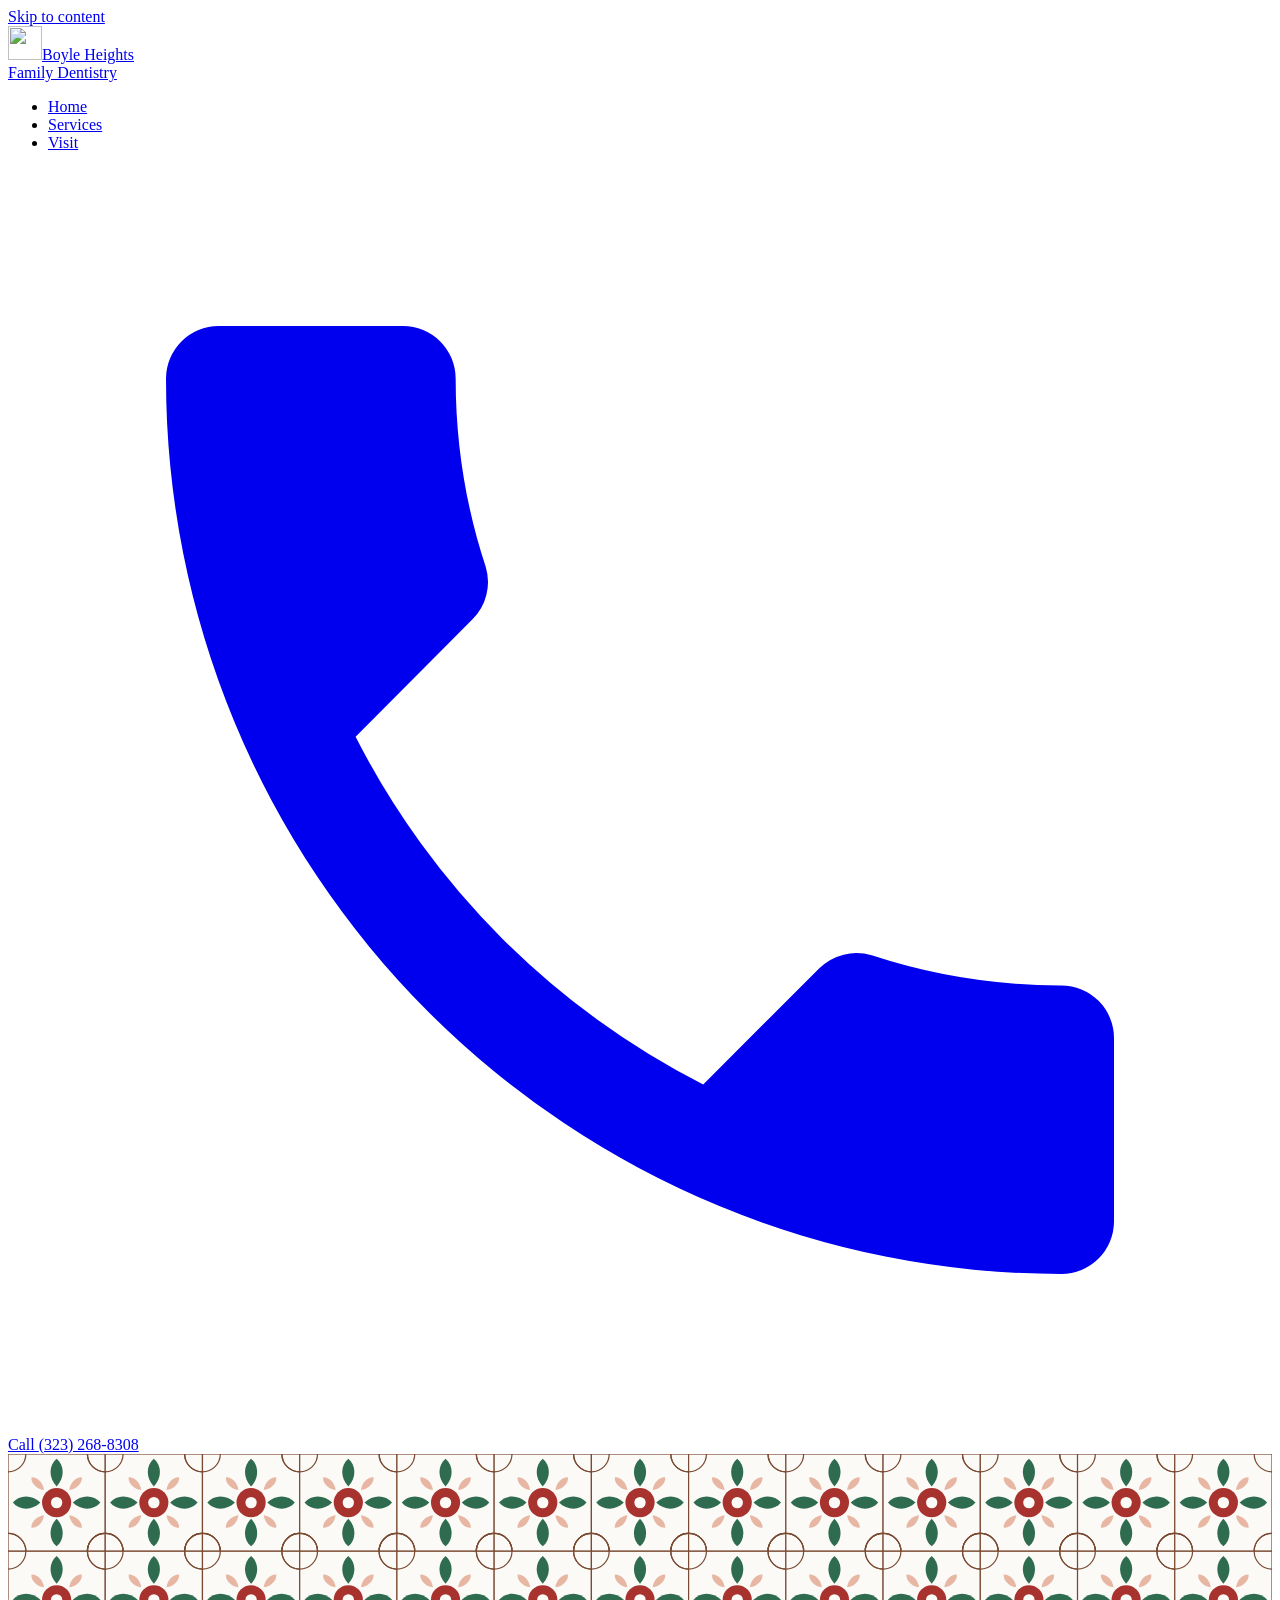
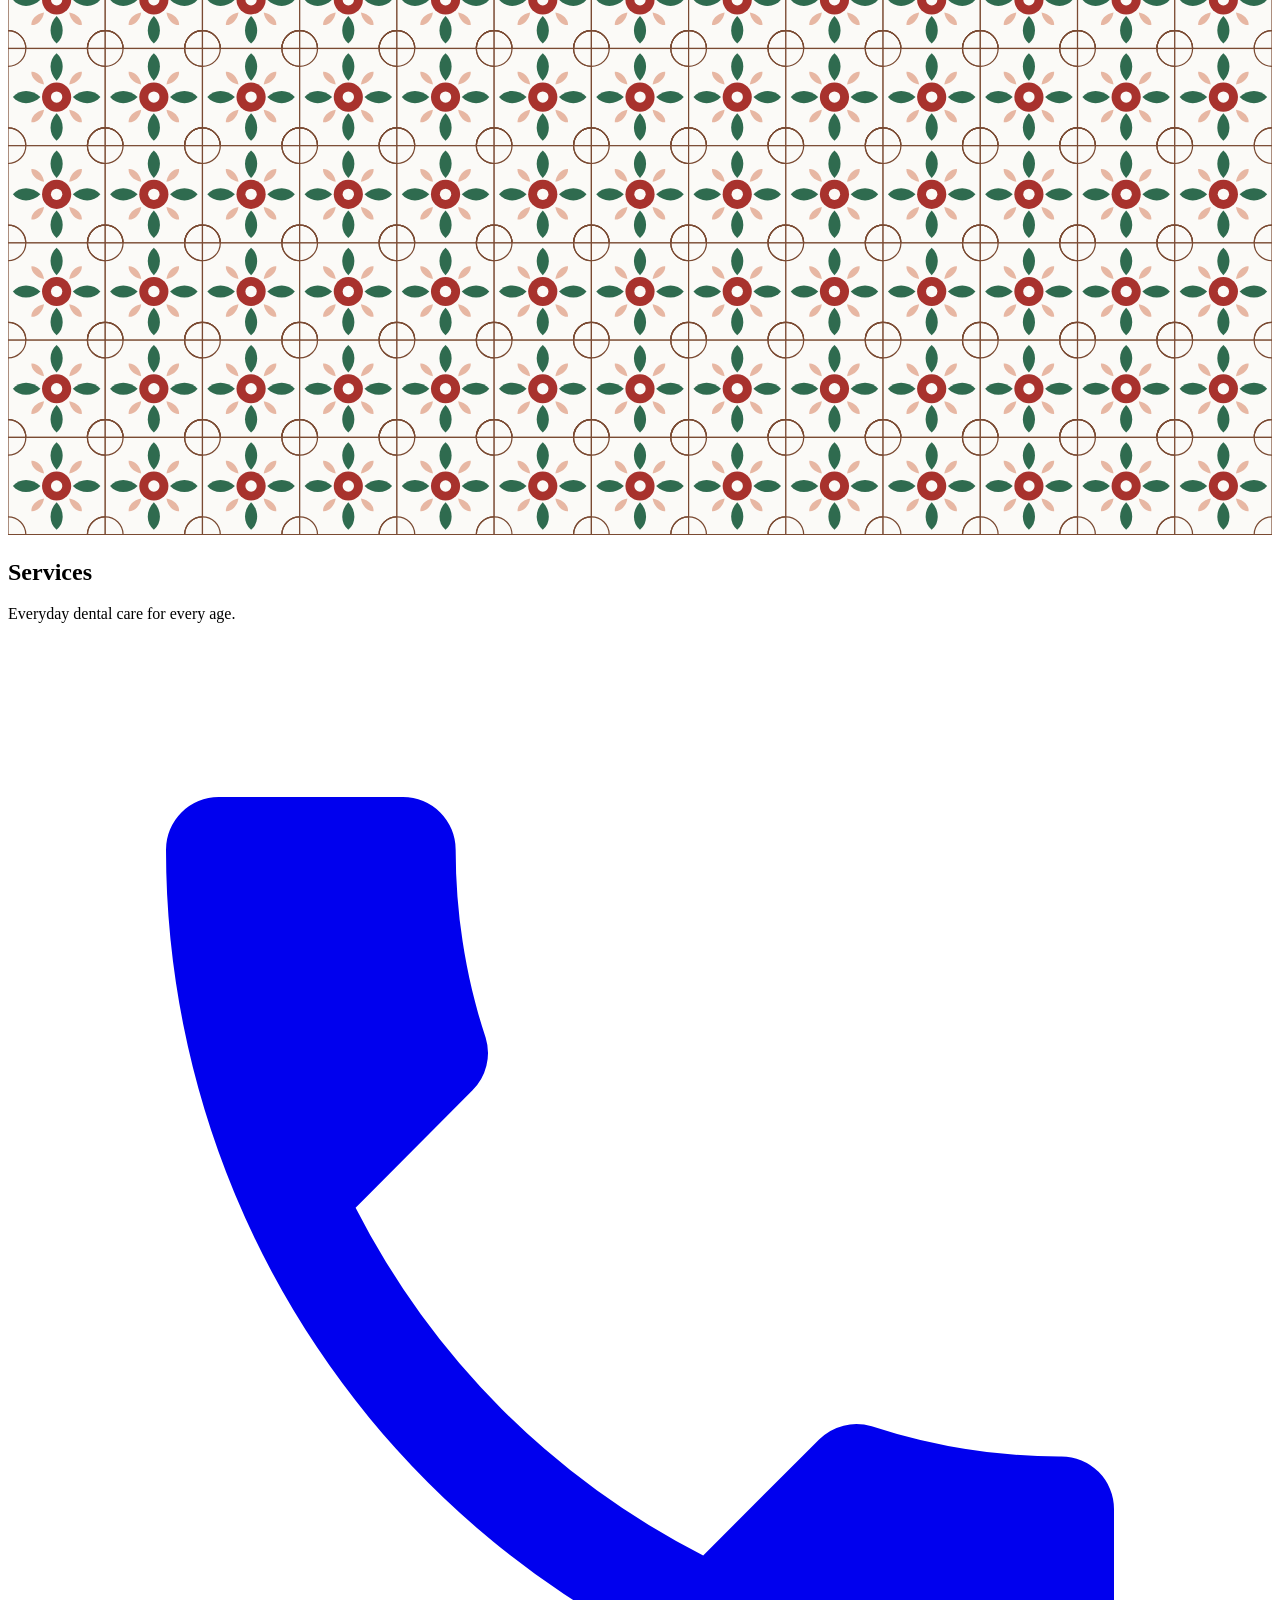
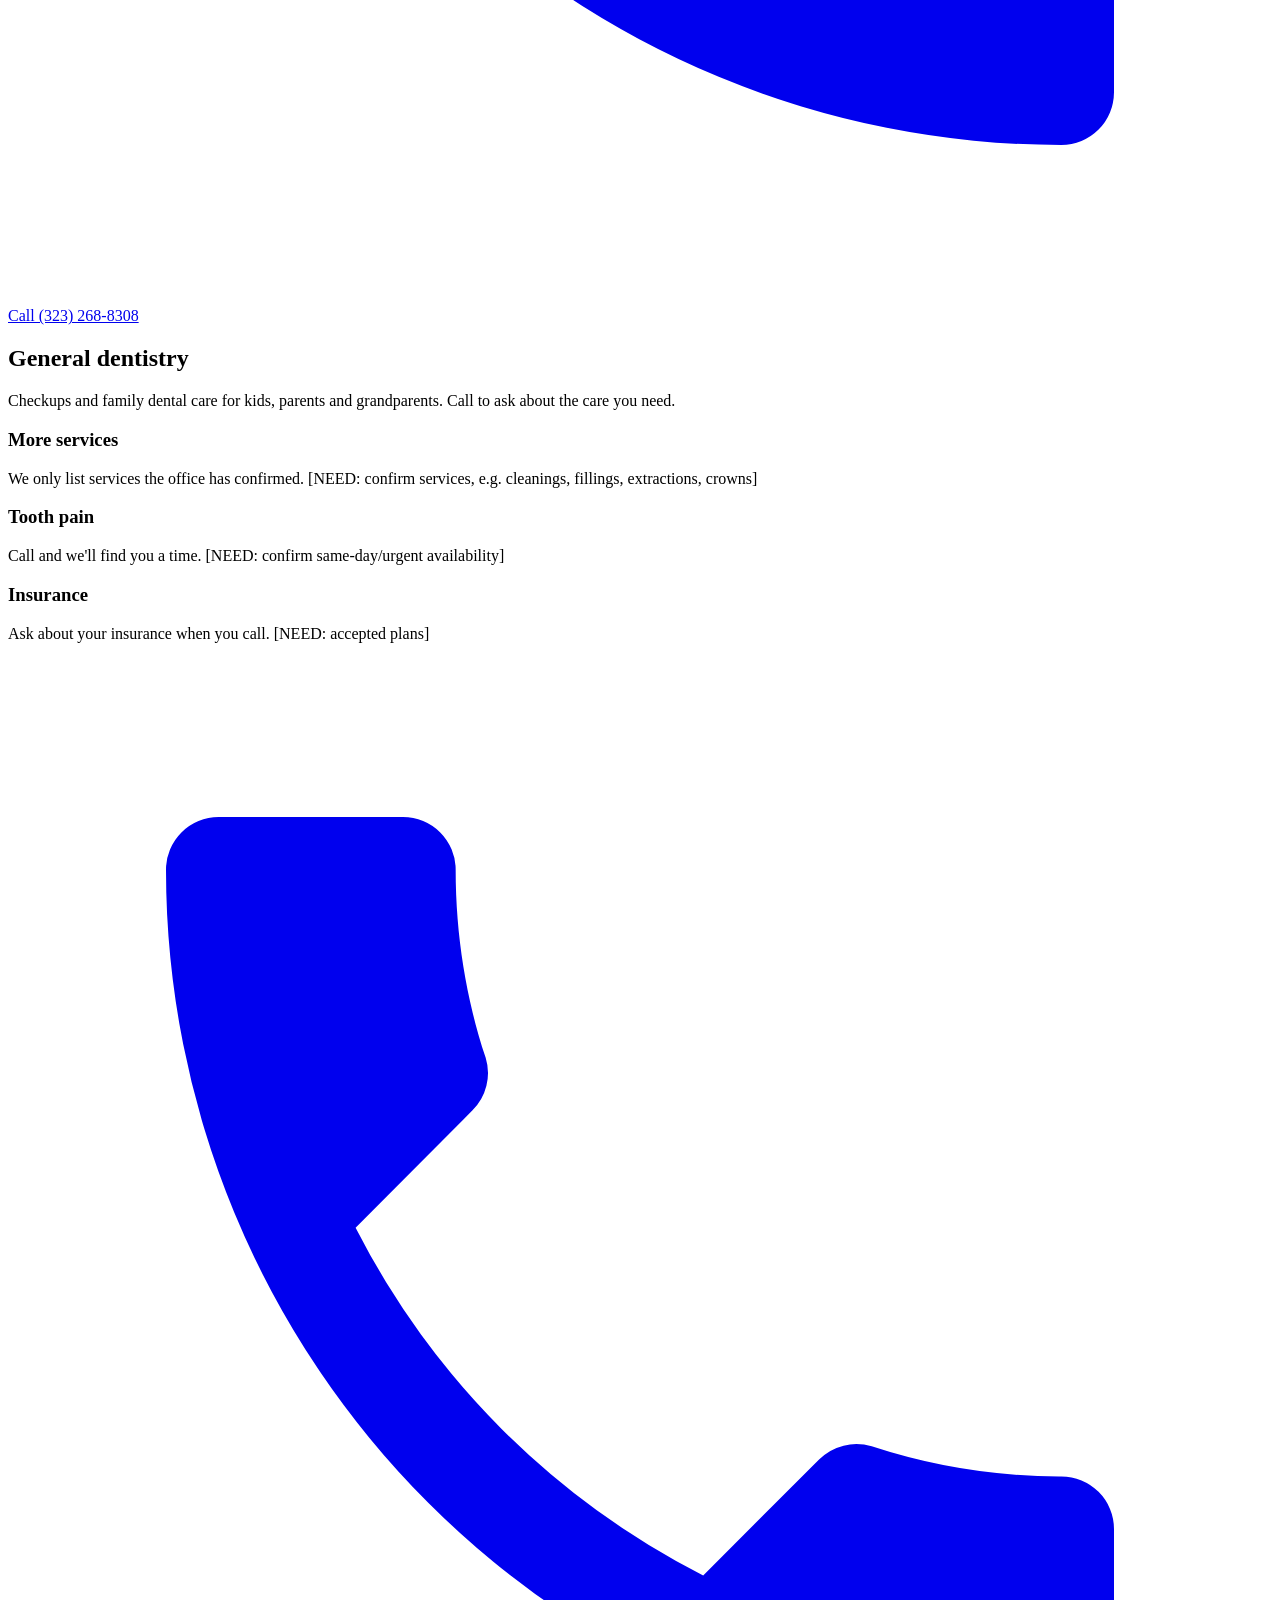
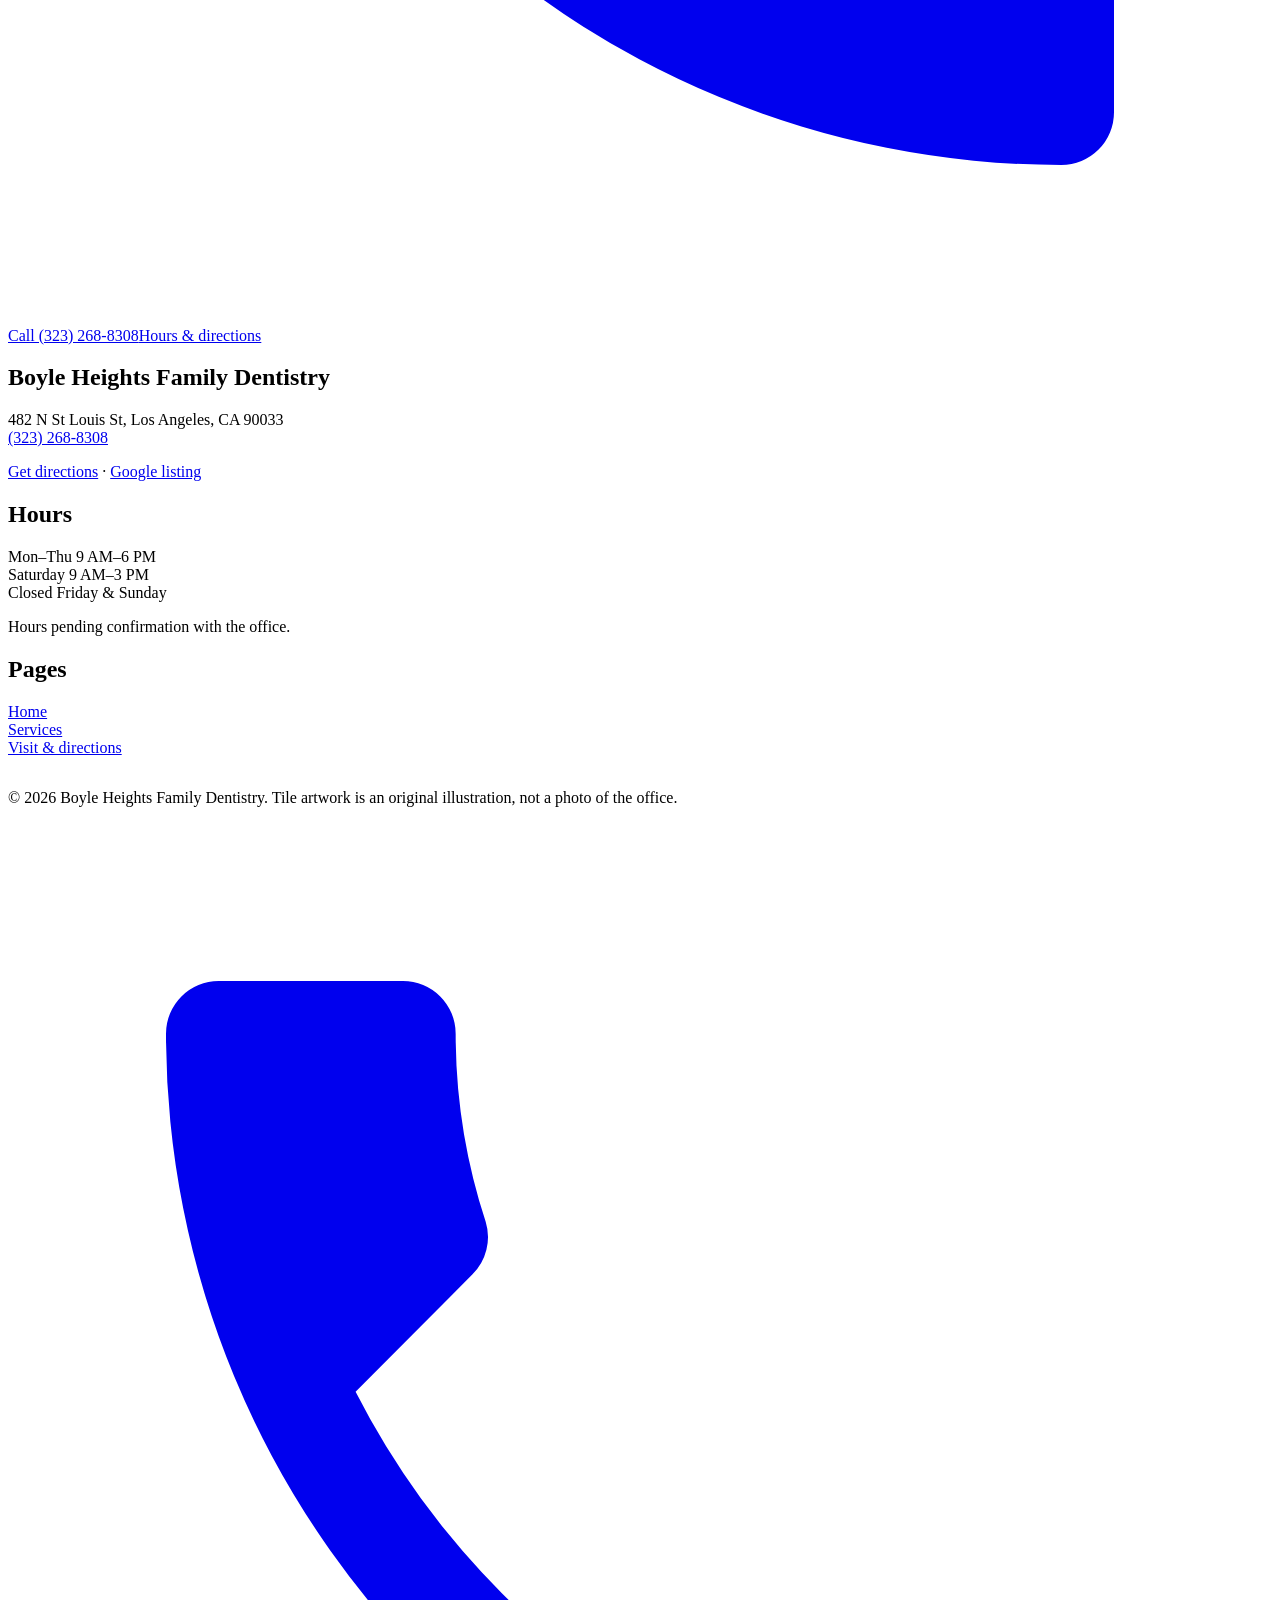
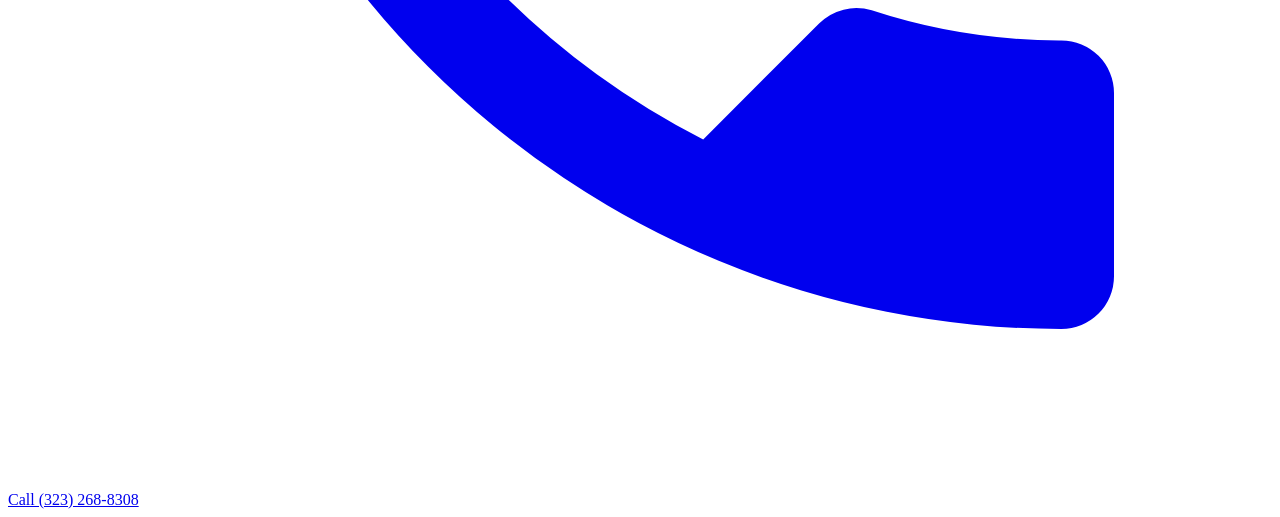
==== services/index.html @ f8ebf7e7 "Boyle Heights Family Dentistry site" ====
<!doctype html><html lang="en"><head><meta charset="utf-8"><meta name="viewport" content="width=device-width,initial-scale=1">
<title>Dental Services | Boyle Heights Family Dentistry, LA 90033</title><meta name="description" content="General and family dentistry in Boyle Heights, Los Angeles. Ask about your insurance: call (323) 268-8308."><link rel="canonical" href="https://answerfirstai-ai.github.io/boyle-heights-family-dentistry/services/">
<meta property="og:type" content="website"><meta property="og:site_name" content="Boyle Heights Family Dentistry"><meta property="og:title" content="Dental Services | Boyle Heights Family Dentistry, LA 90033"><meta property="og:description" content="General and family dentistry in Boyle Heights, Los Angeles. Ask about your insurance: call (323) 268-8308."><meta property="og:url" content="https://answerfirstai-ai.github.io/boyle-heights-family-dentistry/services/"><meta property="og:image" content="https://answerfirstai-ai.github.io/boyle-heights-family-dentistry/img/og.png"><meta property="og:locale" content="en_US"><meta name="twitter:card" content="summary_large_image">
<meta name="theme-color" content="#2F6B4F"><link rel="icon" href="/boyle-heights-family-dentistry/img/favicon.svg" type="image/svg+xml"><link rel="icon" href="/boyle-heights-family-dentistry/favicon.ico" sizes="32x32"><link rel="apple-touch-icon" href="/boyle-heights-family-dentistry/img/apple-touch-icon.png">
<link rel="preconnect" href="https://fonts.googleapis.com"><link rel="preconnect" href="https://fonts.gstatic.com" crossorigin>
<link rel="stylesheet" href="https://fonts.googleapis.com/css2?family=Figtree:wght@400;600&amp;family=Young+Serif&amp;display=swap">
<link rel="stylesheet" href="/boyle-heights-family-dentistry/css/site.css"><script type="application/ld+json">{"@context": "https://schema.org", "@type": "Dentist", "@id": "https://answerfirstai-ai.github.io/boyle-heights-family-dentistry/#practice", "name": "Boyle Heights Family Dentistry", "url": "https://answerfirstai-ai.github.io/boyle-heights-family-dentistry/", "telephone": "+1-323-268-8308", "image": "https://answerfirstai-ai.github.io/boyle-heights-family-dentistry/img/og.png", "logo": "https://answerfirstai-ai.github.io/boyle-heights-family-dentistry/img/apple-touch-icon.png", "address": {"@type": "PostalAddress", "streetAddress": "482 N St Louis St", "addressLocality": "Los Angeles", "addressRegion": "CA", "postalCode": "90033", "addressCountry": "US"}, "areaServed": ["Boyle Heights", "East Los Angeles", "Lincoln Heights"], "hasMap": "https://www.google.com/maps?ftid=0x80c2c60928d2bdad:0x53dfda274f12f146", "openingHoursSpecification": [{"@type": "OpeningHoursSpecification", "dayOfWeek": ["Monday", "Tuesday", "Wednesday", "Thursday"], "opens": "09:00", "closes": "18:00"}, {"@type": "OpeningHoursSpecification", "dayOfWeek": "Saturday", "opens": "09:00", "closes": "15:00"}]}</script></head><body>
<a class="skip" href="#main">Skip to content</a>
<header class="site"><div class="hdr"><a class="mark" href="/boyle-heights-family-dentistry/"><img src="/boyle-heights-family-dentistry/img/favicon.svg" width="34" height="34" alt=""><span>Boyle Heights<br>Family Dentistry</span></a>
<nav class="main" aria-label="Main"><ul><li><a href="/boyle-heights-family-dentistry/">Home</a></li><li><a href="/boyle-heights-family-dentistry/services/" aria-current=page>Services</a></li><li><a href="/boyle-heights-family-dentistry/visit/">Visit</a></li></ul></nav><a class="btn" href="tel:+13232688308"><svg viewBox="0 0 24 24" aria-hidden="true" fill="currentColor"><path d="M6.6 10.8a15.1 15.1 0 0 0 6.6 6.6l2.2-2.2a1 1 0 0 1 1-.25 11.4 11.4 0 0 0 3.6.57 1 1 0 0 1 1 1V20a1 1 0 0 1-1 1A17 17 0 0 1 3 4a1 1 0 0 1 1-1h3.5a1 1 0 0 1 1 1c0 1.25.2 2.45.57 3.57a1 1 0 0 1-.25 1z"/></svg><span><span class="l">Call </span>(323) 268-8308</span></a></div><div class="band" aria-hidden="true"></div></header>
<main id="main"><section class="hero"><div class="tiles"><svg viewBox="0 0 1560 840" aria-hidden="true" focusable="false"><defs><g id="tl"><rect width="120" height="120" fill="#FBFAF7" stroke="#7A4A32" stroke-width="1.5"/>
<circle cx="60" cy="60" r="18" fill="#A8322D"/><circle cx="60" cy="60" r="7" fill="#FBFAF7"/>
<g fill="#2F6B4F"><path transform="rotate(0 60 60)" d="M60 40 C50 30 50 14 60 6 C70 14 70 30 60 40Z"/><path transform="rotate(90 60 60)" d="M60 40 C50 30 50 14 60 6 C70 14 70 30 60 40Z"/><path transform="rotate(180 60 60)" d="M60 40 C50 30 50 14 60 6 C70 14 70 30 60 40Z"/><path transform="rotate(270 60 60)" d="M60 40 C50 30 50 14 60 6 C70 14 70 30 60 40Z"/></g><g fill="#E7B7A3"><path transform="rotate(45 60 60)" d="M60 38 C54 30 55 20 60 16 C65 20 66 30 60 38Z"/><path transform="rotate(135 60 60)" d="M60 38 C54 30 55 20 60 16 C65 20 66 30 60 38Z"/><path transform="rotate(225 60 60)" d="M60 38 C54 30 55 20 60 16 C65 20 66 30 60 38Z"/><path transform="rotate(315 60 60)" d="M60 38 C54 30 55 20 60 16 C65 20 66 30 60 38Z"/></g><g fill="none" stroke="#7A4A32" stroke-width="1.5"><circle cx="0" cy="0" r="22"/><circle cx="120" cy="0" r="22"/><circle cx="0" cy="120" r="22"/><circle cx="120" cy="120" r="22"/></g></g></defs><g class="t" data-d="6.71" style="transform-origin:60px 60px"><use href="#tl" x="0" y="0"/></g><g class="t" data-d="5.83" style="transform-origin:180px 60px"><use href="#tl" x="120" y="0"/></g><g class="t" data-d="5.00" style="transform-origin:300px 60px"><use href="#tl" x="240" y="0"/></g><g class="t" data-d="4.24" style="transform-origin:420px 60px"><use href="#tl" x="360" y="0"/></g><g class="t" data-d="3.61" style="transform-origin:540px 60px"><use href="#tl" x="480" y="0"/></g><g class="t" data-d="3.16" style="transform-origin:660px 60px"><use href="#tl" x="600" y="0"/></g><g class="t" data-d="3.00" style="transform-origin:780px 60px"><use href="#tl" x="720" y="0"/></g><g class="t" data-d="3.16" style="transform-origin:900px 60px"><use href="#tl" x="840" y="0"/></g><g class="t" data-d="3.61" style="transform-origin:1020px 60px"><use href="#tl" x="960" y="0"/></g><g class="t" data-d="4.24" style="transform-origin:1140px 60px"><use href="#tl" x="1080" y="0"/></g><g class="t" data-d="5.00" style="transform-origin:1260px 60px"><use href="#tl" x="1200" y="0"/></g><g class="t" data-d="5.83" style="transform-origin:1380px 60px"><use href="#tl" x="1320" y="0"/></g><g class="t" data-d="6.71" style="transform-origin:1500px 60px"><use href="#tl" x="1440" y="0"/></g><g class="t" data-d="6.32" style="transform-origin:60px 180px"><use href="#tl" x="0" y="120"/></g><g class="t" data-d="5.39" style="transform-origin:180px 180px"><use href="#tl" x="120" y="120"/></g><g class="t" data-d="4.47" style="transform-origin:300px 180px"><use href="#tl" x="240" y="120"/></g><g class="t" data-d="3.61" style="transform-origin:420px 180px"><use href="#tl" x="360" y="120"/></g><g class="t" data-d="2.83" style="transform-origin:540px 180px"><use href="#tl" x="480" y="120"/></g><g class="t" data-d="2.24" style="transform-origin:660px 180px"><use href="#tl" x="600" y="120"/></g><g class="t" data-d="2.00" style="transform-origin:780px 180px"><use href="#tl" x="720" y="120"/></g><g class="t" data-d="2.24" style="transform-origin:900px 180px"><use href="#tl" x="840" y="120"/></g><g class="t" data-d="2.83" style="transform-origin:1020px 180px"><use href="#tl" x="960" y="120"/></g><g class="t" data-d="3.61" style="transform-origin:1140px 180px"><use href="#tl" x="1080" y="120"/></g><g class="t" data-d="4.47" style="transform-origin:1260px 180px"><use href="#tl" x="1200" y="120"/></g><g class="t" data-d="5.39" style="transform-origin:1380px 180px"><use href="#tl" x="1320" y="120"/></g><g class="t" data-d="6.32" style="transform-origin:1500px 180px"><use href="#tl" x="1440" y="120"/></g><g class="t" data-d="6.08" style="transform-origin:60px 300px"><use href="#tl" x="0" y="240"/></g><g class="t" data-d="5.10" style="transform-origin:180px 300px"><use href="#tl" x="120" y="240"/></g><g class="t" data-d="4.12" style="transform-origin:300px 300px"><use href="#tl" x="240" y="240"/></g><g class="t" data-d="3.16" style="transform-origin:420px 300px"><use href="#tl" x="360" y="240"/></g><g class="t" data-d="2.24" style="transform-origin:540px 300px"><use href="#tl" x="480" y="240"/></g><g class="t" data-d="1.41" style="transform-origin:660px 300px"><use href="#tl" x="600" y="240"/></g><g class="t" data-d="1.00" style="transform-origin:780px 300px"><use href="#tl" x="720" y="240"/></g><g class="t" data-d="1.41" style="transform-origin:900px 300px"><use href="#tl" x="840" y="240"/></g><g class="t" data-d="2.24" style="transform-origin:1020px 300px"><use href="#tl" x="960" y="240"/></g><g class="t" data-d="3.16" style="transform-origin:1140px 300px"><use href="#tl" x="1080" y="240"/></g><g class="t" data-d="4.12" style="transform-origin:1260px 300px"><use href="#tl" x="1200" y="240"/></g><g class="t" data-d="5.10" style="transform-origin:1380px 300px"><use href="#tl" x="1320" y="240"/></g><g class="t" data-d="6.08" style="transform-origin:1500px 300px"><use href="#tl" x="1440" y="240"/></g><g class="t" data-d="6.00" style="transform-origin:60px 420px"><use href="#tl" x="0" y="360"/></g><g class="t" data-d="5.00" style="transform-origin:180px 420px"><use href="#tl" x="120" y="360"/></g><g class="t" data-d="4.00" style="transform-origin:300px 420px"><use href="#tl" x="240" y="360"/></g><g class="t" data-d="3.00" style="transform-origin:420px 420px"><use href="#tl" x="360" y="360"/></g><g class="t" data-d="2.00" style="transform-origin:540px 420px"><use href="#tl" x="480" y="360"/></g><g class="t" data-d="1.00" style="transform-origin:660px 420px"><use href="#tl" x="600" y="360"/></g><g class="t" data-d="0.00" style="transform-origin:780px 420px"><use href="#tl" x="720" y="360"/></g><g class="t" data-d="1.00" style="transform-origin:900px 420px"><use href="#tl" x="840" y="360"/></g><g class="t" data-d="2.00" style="transform-origin:1020px 420px"><use href="#tl" x="960" y="360"/></g><g class="t" data-d="3.00" style="transform-origin:1140px 420px"><use href="#tl" x="1080" y="360"/></g><g class="t" data-d="4.00" style="transform-origin:1260px 420px"><use href="#tl" x="1200" y="360"/></g><g class="t" data-d="5.00" style="transform-origin:1380px 420px"><use href="#tl" x="1320" y="360"/></g><g class="t" data-d="6.00" style="transform-origin:1500px 420px"><use href="#tl" x="1440" y="360"/></g><g class="t" data-d="6.08" style="transform-origin:60px 540px"><use href="#tl" x="0" y="480"/></g><g class="t" data-d="5.10" style="transform-origin:180px 540px"><use href="#tl" x="120" y="480"/></g><g class="t" data-d="4.12" style="transform-origin:300px 540px"><use href="#tl" x="240" y="480"/></g><g class="t" data-d="3.16" style="transform-origin:420px 540px"><use href="#tl" x="360" y="480"/></g><g class="t" data-d="2.24" style="transform-origin:540px 540px"><use href="#tl" x="480" y="480"/></g><g class="t" data-d="1.41" style="transform-origin:660px 540px"><use href="#tl" x="600" y="480"/></g><g class="t" data-d="1.00" style="transform-origin:780px 540px"><use href="#tl" x="720" y="480"/></g><g class="t" data-d="1.41" style="transform-origin:900px 540px"><use href="#tl" x="840" y="480"/></g><g class="t" data-d="2.24" style="transform-origin:1020px 540px"><use href="#tl" x="960" y="480"/></g><g class="t" data-d="3.16" style="transform-origin:1140px 540px"><use href="#tl" x="1080" y="480"/></g><g class="t" data-d="4.12" style="transform-origin:1260px 540px"><use href="#tl" x="1200" y="480"/></g><g class="t" data-d="5.10" style="transform-origin:1380px 540px"><use href="#tl" x="1320" y="480"/></g><g class="t" data-d="6.08" style="transform-origin:1500px 540px"><use href="#tl" x="1440" y="480"/></g><g class="t" data-d="6.32" style="transform-origin:60px 660px"><use href="#tl" x="0" y="600"/></g><g class="t" data-d="5.39" style="transform-origin:180px 660px"><use href="#tl" x="120" y="600"/></g><g class="t" data-d="4.47" style="transform-origin:300px 660px"><use href="#tl" x="240" y="600"/></g><g class="t" data-d="3.61" style="transform-origin:420px 660px"><use href="#tl" x="360" y="600"/></g><g class="t" data-d="2.83" style="transform-origin:540px 660px"><use href="#tl" x="480" y="600"/></g><g class="t" data-d="2.24" style="transform-origin:660px 660px"><use href="#tl" x="600" y="600"/></g><g class="t" data-d="2.00" style="transform-origin:780px 660px"><use href="#tl" x="720" y="600"/></g><g class="t" data-d="2.24" style="transform-origin:900px 660px"><use href="#tl" x="840" y="600"/></g><g class="t" data-d="2.83" style="transform-origin:1020px 660px"><use href="#tl" x="960" y="600"/></g><g class="t" data-d="3.61" style="transform-origin:1140px 660px"><use href="#tl" x="1080" y="600"/></g><g class="t" data-d="4.47" style="transform-origin:1260px 660px"><use href="#tl" x="1200" y="600"/></g><g class="t" data-d="5.39" style="transform-origin:1380px 660px"><use href="#tl" x="1320" y="600"/></g><g class="t" data-d="6.32" style="transform-origin:1500px 660px"><use href="#tl" x="1440" y="600"/></g><g class="t" data-d="6.71" style="transform-origin:60px 780px"><use href="#tl" x="0" y="720"/></g><g class="t" data-d="5.83" style="transform-origin:180px 780px"><use href="#tl" x="120" y="720"/></g><g class="t" data-d="5.00" style="transform-origin:300px 780px"><use href="#tl" x="240" y="720"/></g><g class="t" data-d="4.24" style="transform-origin:420px 780px"><use href="#tl" x="360" y="720"/></g><g class="t" data-d="3.61" style="transform-origin:540px 780px"><use href="#tl" x="480" y="720"/></g><g class="t" data-d="3.16" style="transform-origin:660px 780px"><use href="#tl" x="600" y="720"/></g><g class="t" data-d="3.00" style="transform-origin:780px 780px"><use href="#tl" x="720" y="720"/></g><g class="t" data-d="3.16" style="transform-origin:900px 780px"><use href="#tl" x="840" y="720"/></g><g class="t" data-d="3.61" style="transform-origin:1020px 780px"><use href="#tl" x="960" y="720"/></g><g class="t" data-d="4.24" style="transform-origin:1140px 780px"><use href="#tl" x="1080" y="720"/></g><g class="t" data-d="5.00" style="transform-origin:1260px 780px"><use href="#tl" x="1200" y="720"/></g><g class="t" data-d="5.83" style="transform-origin:1380px 780px"><use href="#tl" x="1320" y="720"/></g><g class="t" data-d="6.71" style="transform-origin:1500px 780px"><use href="#tl" x="1440" y="720"/></g></svg></div><h1>Services</h1><p class="sub">Everyday dental care for every age.</p><div><a class="btn big" href="tel:+13232688308"><svg viewBox="0 0 24 24" aria-hidden="true" fill="currentColor"><path d="M6.6 10.8a15.1 15.1 0 0 0 6.6 6.6l2.2-2.2a1 1 0 0 1 1-.25 11.4 11.4 0 0 0 3.6.57 1 1 0 0 1 1 1V20a1 1 0 0 1-1 1A17 17 0 0 1 3 4a1 1 0 0 1 1-1h3.5a1 1 0 0 1 1 1c0 1.25.2 2.45.57 3.57a1 1 0 0 1-.25 1z"/></svg><span>Call (323) 268-8308</span></a></div></section>
<section><div class="wrap prose"><h2>General dentistry</h2><p>Checkups and family dental care for kids, parents and grandparents. Call to ask about the care you need.</p>
<h3>More services</h3><p>We only list services the office has confirmed. <span class="need">[NEED: confirm services, e.g. cleanings, fillings, extractions, crowns]</span></p>
<h3>Tooth pain</h3><p>Call and we'll find you a time. <span class="need">[NEED: confirm same-day/urgent availability]</span></p>
<h3>Insurance</h3><p>Ask about your insurance when you call. <span class="need">[NEED: accepted plans]</span></p>
<div class="cta-line"><a class="btn" href="tel:+13232688308"><svg viewBox="0 0 24 24" aria-hidden="true" fill="currentColor"><path d="M6.6 10.8a15.1 15.1 0 0 0 6.6 6.6l2.2-2.2a1 1 0 0 1 1-.25 11.4 11.4 0 0 0 3.6.57 1 1 0 0 1 1 1V20a1 1 0 0 1-1 1A17 17 0 0 1 3 4a1 1 0 0 1 1-1h3.5a1 1 0 0 1 1 1c0 1.25.2 2.45.57 3.57a1 1 0 0 1-.25 1z"/></svg><span>Call (323) 268-8308</span></a><a class="btn ghost" href="/boyle-heights-family-dentistry/visit/">Hours &amp; directions</a></div></div></section></main>
<div class="band" aria-hidden="true"></div>
<footer class="site"><div class="wrap cols">
<div><h2>Boyle Heights Family Dentistry</h2><p>482 N St Louis St, Los Angeles, CA 90033<br><a href="tel:+13232688308">(323) 268-8308</a></p><p><a href="https://www.google.com/maps/dir/?api=1&amp;destination=482+N+St+Louis+St%2C+Los+Angeles%2C+CA+90033" rel="noopener">Get directions</a> · <a href="https://www.google.com/maps?ftid=0x80c2c60928d2bdad:0x53dfda274f12f146" rel="noopener">Google listing</a></p></div>
<div><h2>Hours</h2><p>Mon–Thu 9 AM–6 PM<br>Saturday 9 AM–3 PM<br>Closed Friday &amp; Sunday</p><p class="small fn">Hours pending confirmation with the office.</p></div>
<div><h2>Pages</h2><p><a href="/boyle-heights-family-dentistry/">Home</a><br><a href="/boyle-heights-family-dentistry/services/">Services</a><br><a href="/boyle-heights-family-dentistry/visit/">Visit &amp; directions</a></p></div>
</div><p class="wrap small fn" style="margin-top:2rem">© 2026 Boyle Heights Family Dentistry. Tile artwork is an original illustration, not a photo of the office.</p></footer>
<a class="btn big sticky-call" href="tel:+13232688308"><svg viewBox="0 0 24 24" aria-hidden="true" fill="currentColor"><path d="M6.6 10.8a15.1 15.1 0 0 0 6.6 6.6l2.2-2.2a1 1 0 0 1 1-.25 11.4 11.4 0 0 0 3.6.57 1 1 0 0 1 1 1V20a1 1 0 0 1-1 1A17 17 0 0 1 3 4a1 1 0 0 1 1-1h3.5a1 1 0 0 1 1 1c0 1.25.2 2.45.57 3.57a1 1 0 0 1-.25 1z"/></svg><span>Call (323) 268-8308</span></a>
<script src="/boyle-heights-family-dentistry/js/gsap.min.js" defer></script><script src="/boyle-heights-family-dentistry/js/ScrollTrigger.min.js" defer></script><script src="/boyle-heights-family-dentistry/js/site.js" defer></script>
</body></html>
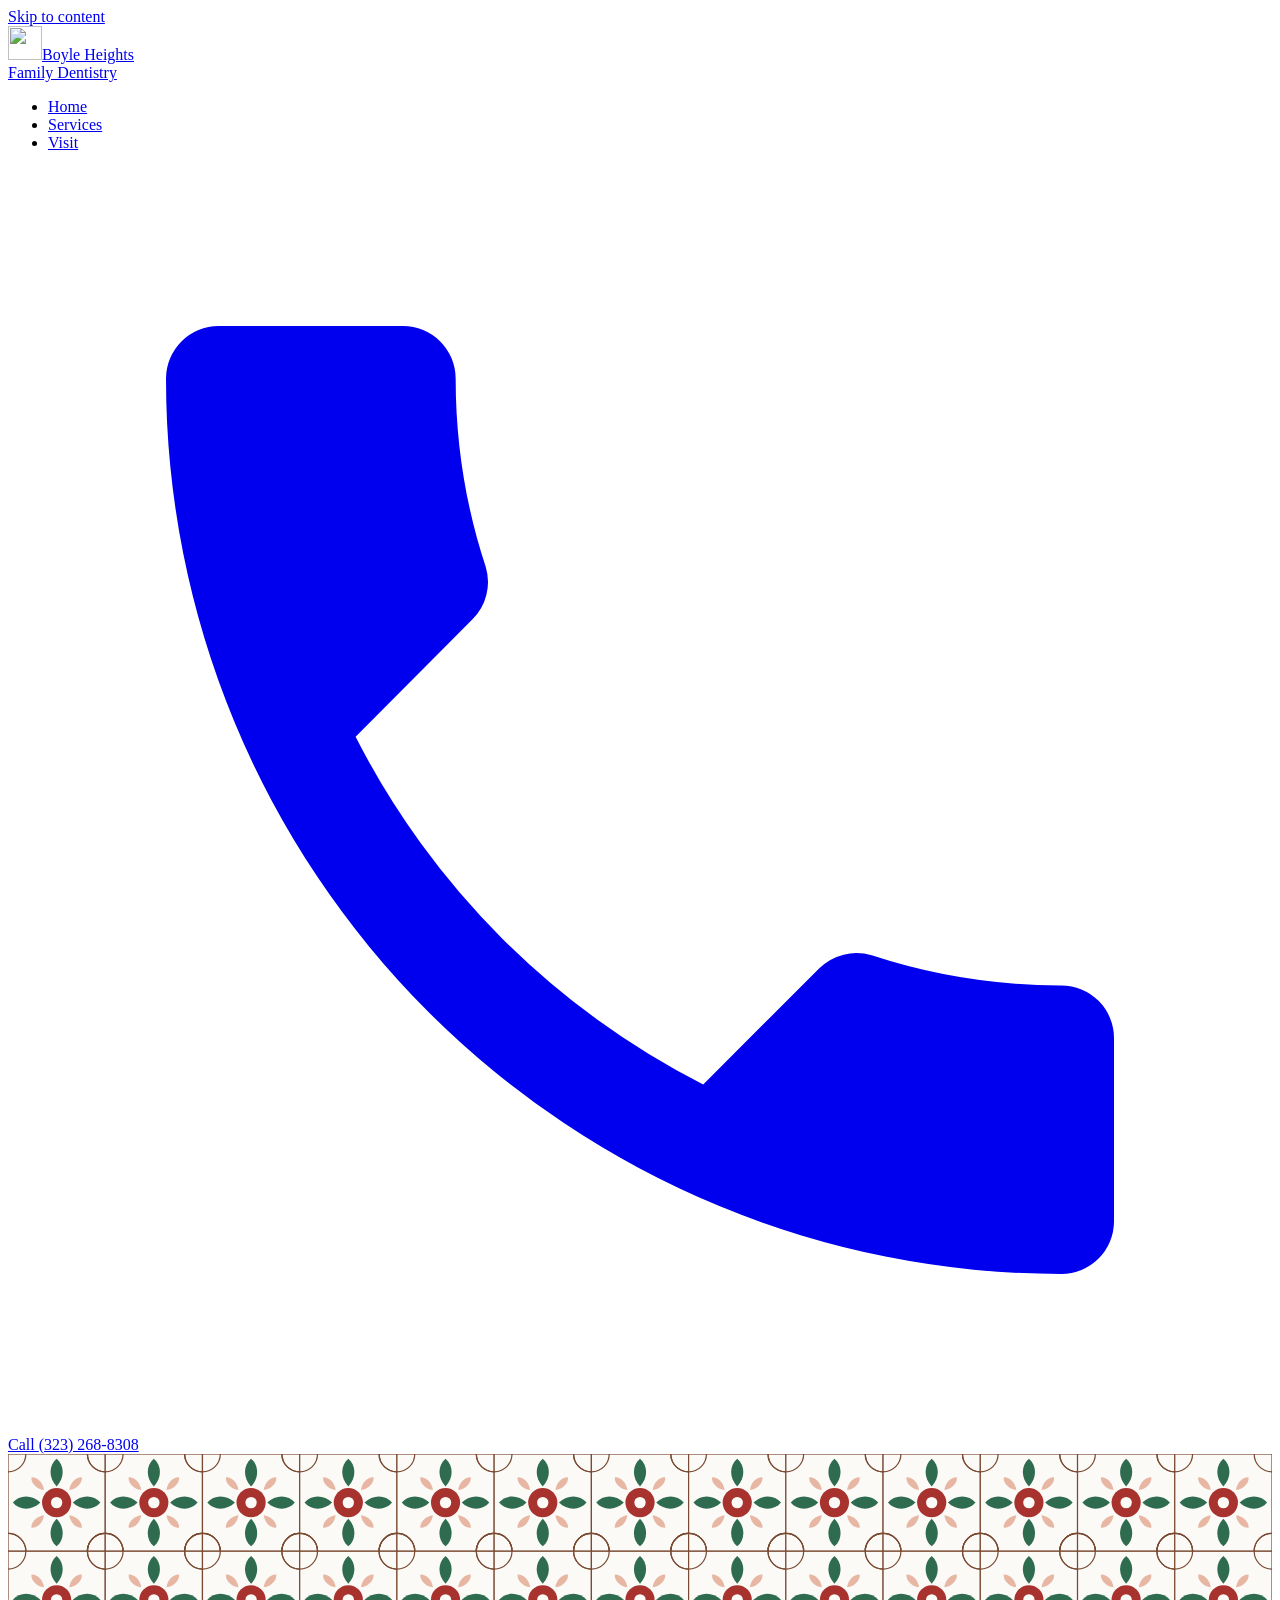
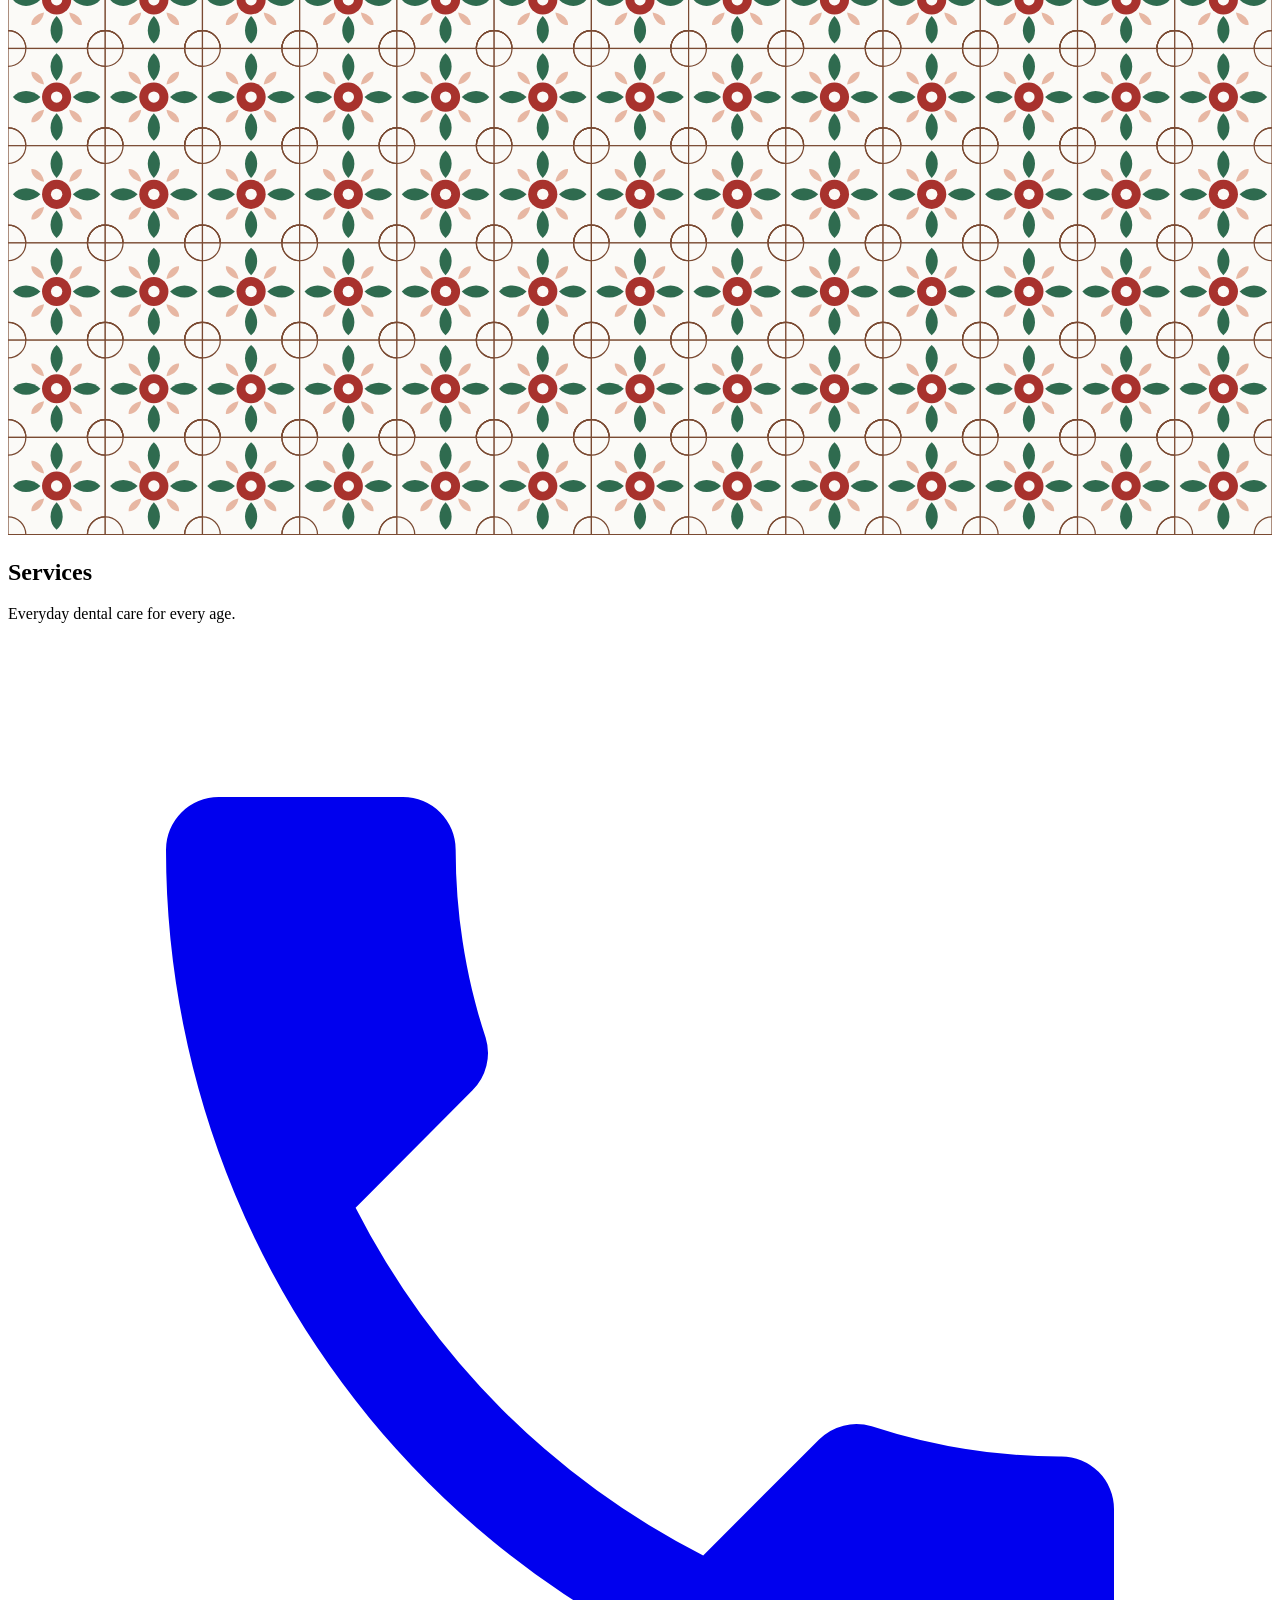
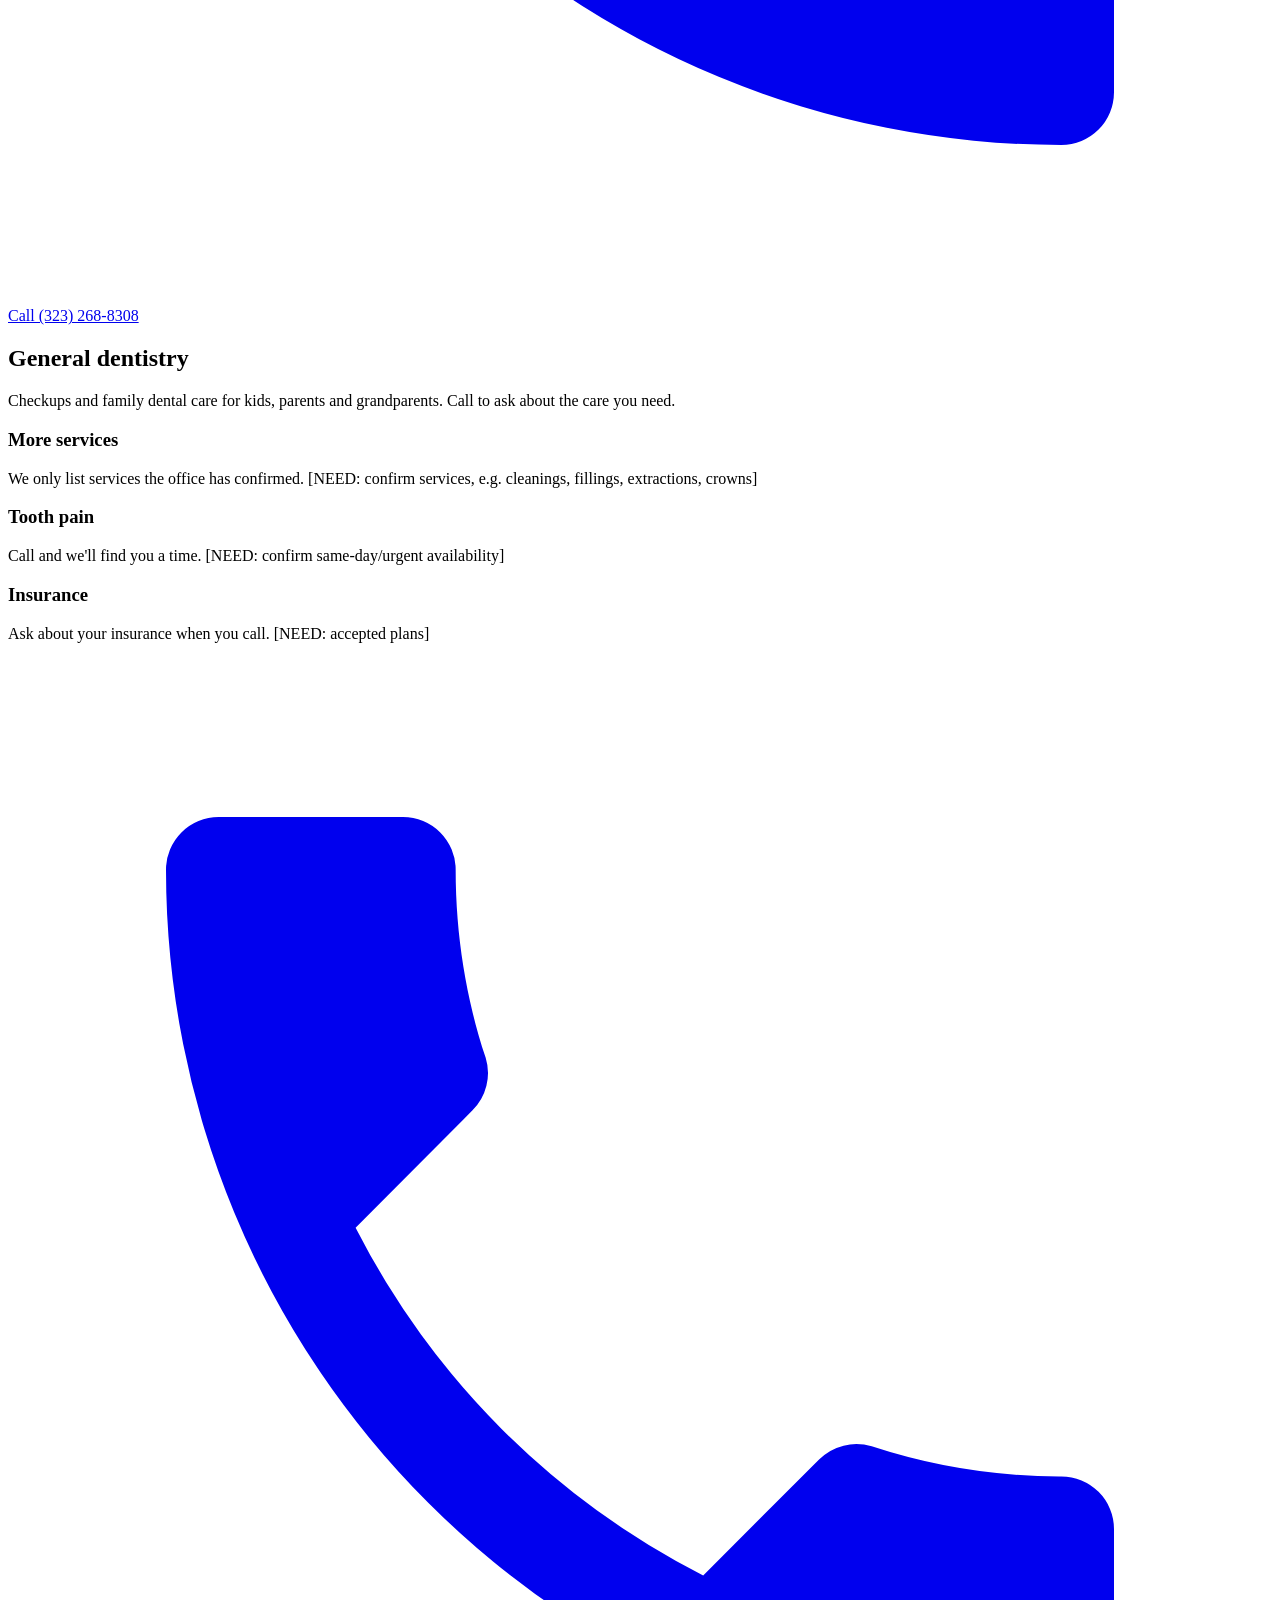
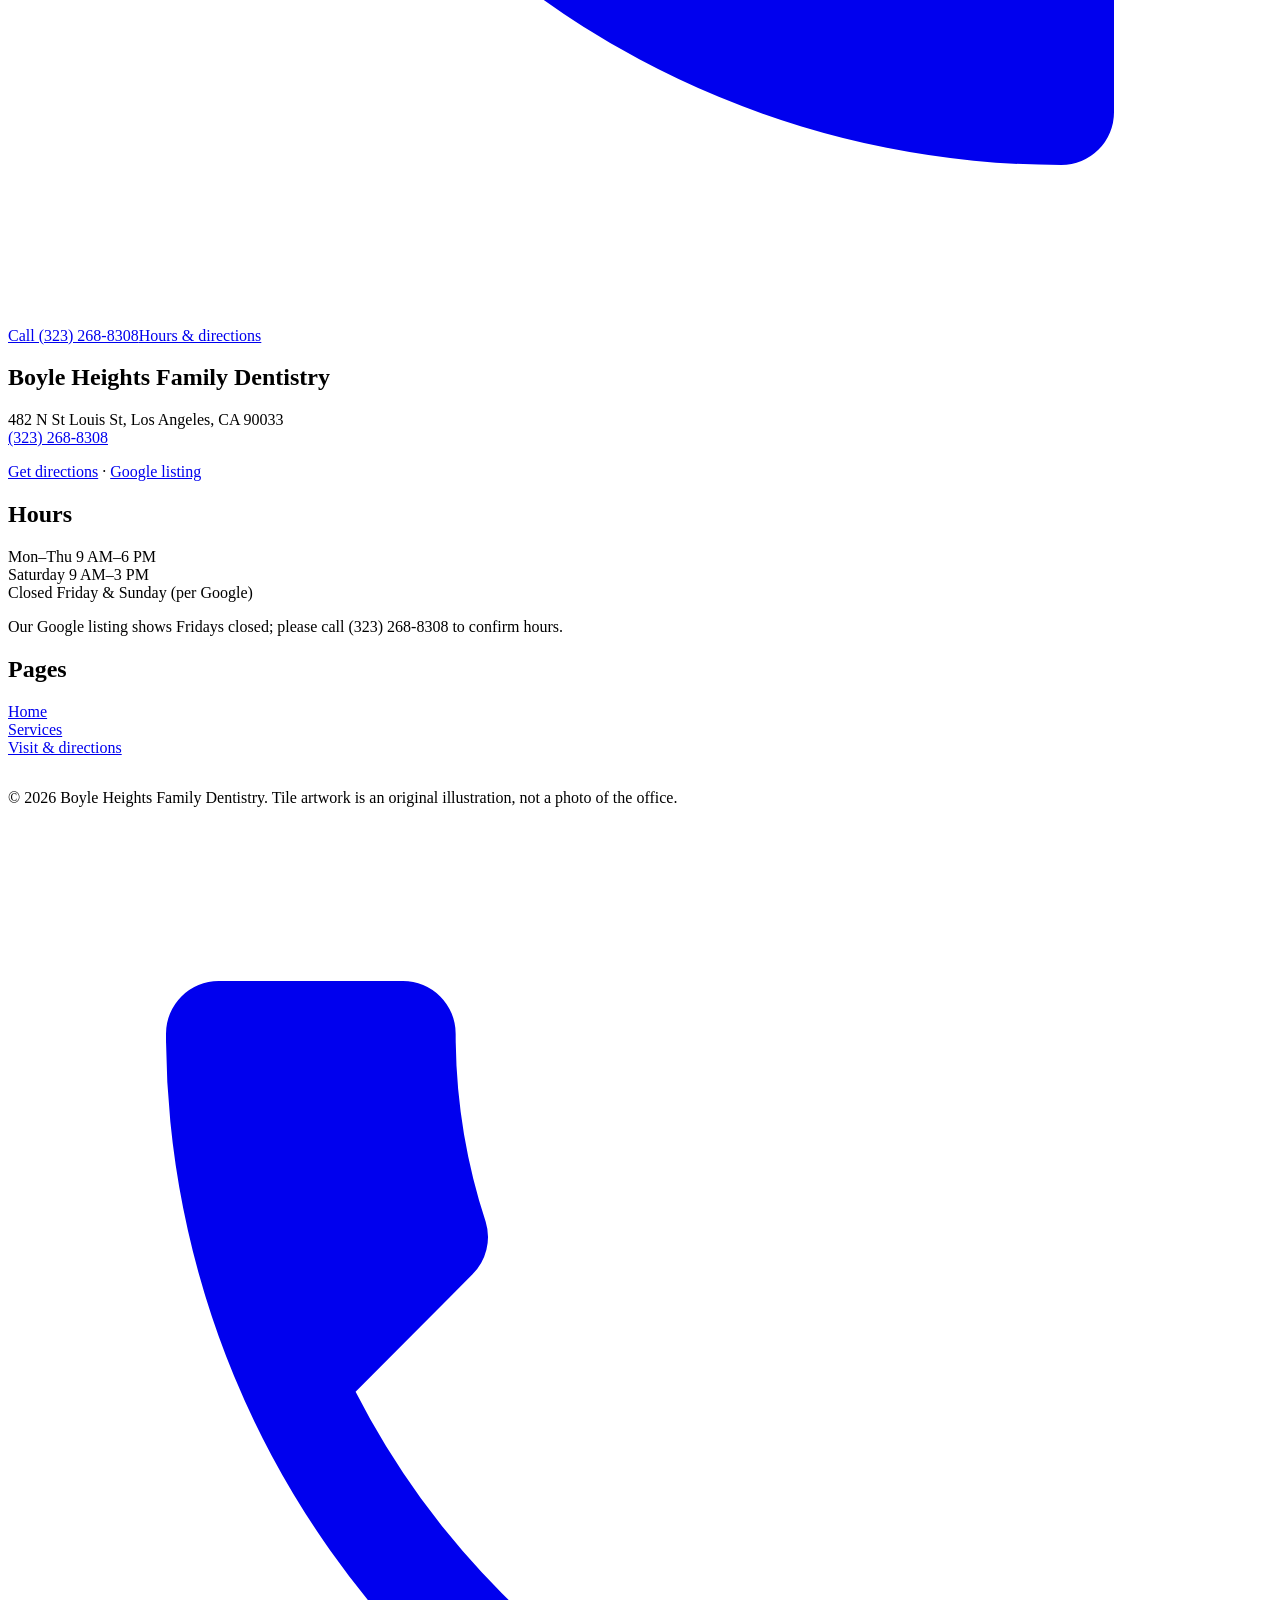
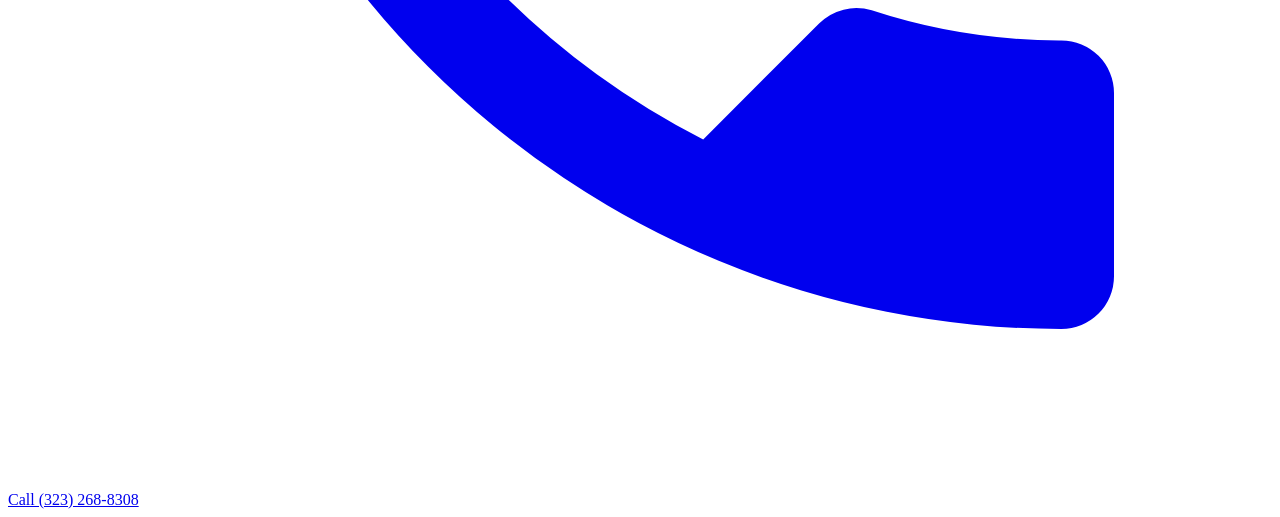
==== commit 54067cd3: "Hedge Friday-closed statements (QA fix)" ====
--- a/services/index.html
+++ b/services/index.html
@@ -2,8 +2,7 @@
 <title>Dental Services | Boyle Heights Family Dentistry, LA 90033</title><meta name="description" content="General and family dentistry in Boyle Heights, Los Angeles. Ask about your insurance: call (323) 268-8308."><link rel="canonical" href="https://answerfirstai-ai.github.io/boyle-heights-family-dentistry/services/">
 <meta property="og:type" content="website"><meta property="og:site_name" content="Boyle Heights Family Dentistry"><meta property="og:title" content="Dental Services | Boyle Heights Family Dentistry, LA 90033"><meta property="og:description" content="General and family dentistry in Boyle Heights, Los Angeles. Ask about your insurance: call (323) 268-8308."><meta property="og:url" content="https://answerfirstai-ai.github.io/boyle-heights-family-dentistry/services/"><meta property="og:image" content="https://answerfirstai-ai.github.io/boyle-heights-family-dentistry/img/og.png"><meta property="og:locale" content="en_US"><meta name="twitter:card" content="summary_large_image">
 <meta name="theme-color" content="#2F6B4F"><link rel="icon" href="/boyle-heights-family-dentistry/img/favicon.svg" type="image/svg+xml"><link rel="icon" href="/boyle-heights-family-dentistry/favicon.ico" sizes="32x32"><link rel="apple-touch-icon" href="/boyle-heights-family-dentistry/img/apple-touch-icon.png">
-<link rel="preconnect" href="https://fonts.googleapis.com"><link rel="preconnect" href="https://fonts.gstatic.com" crossorigin>
-<link rel="stylesheet" href="https://fonts.googleapis.com/css2?family=Figtree:wght@400;600&amp;family=Young+Serif&amp;display=swap">
+<link rel="preload" href="/boyle-heights-family-dentistry/fonts/Figtree-400.woff2" as="font" type="font/woff2" crossorigin><link rel="preload" href="/boyle-heights-family-dentistry/fonts/YoungSerif-400.woff2" as="font" type="font/woff2" crossorigin>
 <link rel="stylesheet" href="/boyle-heights-family-dentistry/css/site.css"><script type="application/ld+json">{"@context": "https://schema.org", "@type": "Dentist", "@id": "https://answerfirstai-ai.github.io/boyle-heights-family-dentistry/#practice", "name": "Boyle Heights Family Dentistry", "url": "https://answerfirstai-ai.github.io/boyle-heights-family-dentistry/", "telephone": "+1-323-268-8308", "image": "https://answerfirstai-ai.github.io/boyle-heights-family-dentistry/img/og.png", "logo": "https://answerfirstai-ai.github.io/boyle-heights-family-dentistry/img/apple-touch-icon.png", "address": {"@type": "PostalAddress", "streetAddress": "482 N St Louis St", "addressLocality": "Los Angeles", "addressRegion": "CA", "postalCode": "90033", "addressCountry": "US"}, "areaServed": ["Boyle Heights", "East Los Angeles", "Lincoln Heights"], "hasMap": "https://www.google.com/maps?ftid=0x80c2c60928d2bdad:0x53dfda274f12f146", "openingHoursSpecification": [{"@type": "OpeningHoursSpecification", "dayOfWeek": ["Monday", "Tuesday", "Wednesday", "Thursday"], "opens": "09:00", "closes": "18:00"}, {"@type": "OpeningHoursSpecification", "dayOfWeek": "Saturday", "opens": "09:00", "closes": "15:00"}]}</script></head><body>
 <a class="skip" href="#main">Skip to content</a>
 <header class="site"><div class="hdr"><a class="mark" href="/boyle-heights-family-dentistry/"><img src="/boyle-heights-family-dentistry/img/favicon.svg" width="34" height="34" alt=""><span>Boyle Heights<br>Family Dentistry</span></a>
@@ -19,7 +18,7 @@
 <div class="band" aria-hidden="true"></div>
 <footer class="site"><div class="wrap cols">
 <div><h2>Boyle Heights Family Dentistry</h2><p>482 N St Louis St, Los Angeles, CA 90033<br><a href="tel:+13232688308">(323) 268-8308</a></p><p><a href="https://www.google.com/maps/dir/?api=1&amp;destination=482+N+St+Louis+St%2C+Los+Angeles%2C+CA+90033" rel="noopener">Get directions</a> · <a href="https://www.google.com/maps?ftid=0x80c2c60928d2bdad:0x53dfda274f12f146" rel="noopener">Google listing</a></p></div>
-<div><h2>Hours</h2><p>Mon–Thu 9 AM–6 PM<br>Saturday 9 AM–3 PM<br>Closed Friday &amp; Sunday</p><p class="small fn">Hours pending confirmation with the office.</p></div>
+<div><h2>Hours</h2><p>Mon–Thu 9 AM–6 PM<br>Saturday 9 AM–3 PM<br>Closed Friday &amp; Sunday (per Google)</p><p class="small fn">Our Google listing shows Fridays closed; please call (323) 268-8308 to confirm hours.</p></div>
 <div><h2>Pages</h2><p><a href="/boyle-heights-family-dentistry/">Home</a><br><a href="/boyle-heights-family-dentistry/services/">Services</a><br><a href="/boyle-heights-family-dentistry/visit/">Visit &amp; directions</a></p></div>
 </div><p class="wrap small fn" style="margin-top:2rem">© 2026 Boyle Heights Family Dentistry. Tile artwork is an original illustration, not a photo of the office.</p></footer>
 <a class="btn big sticky-call" href="tel:+13232688308"><svg viewBox="0 0 24 24" aria-hidden="true" fill="currentColor"><path d="M6.6 10.8a15.1 15.1 0 0 0 6.6 6.6l2.2-2.2a1 1 0 0 1 1-.25 11.4 11.4 0 0 0 3.6.57 1 1 0 0 1 1 1V20a1 1 0 0 1-1 1A17 17 0 0 1 3 4a1 1 0 0 1 1-1h3.5a1 1 0 0 1 1 1c0 1.25.2 2.45.57 3.57a1 1 0 0 1-.25 1z"/></svg><span>Call (323) 268-8308</span></a>
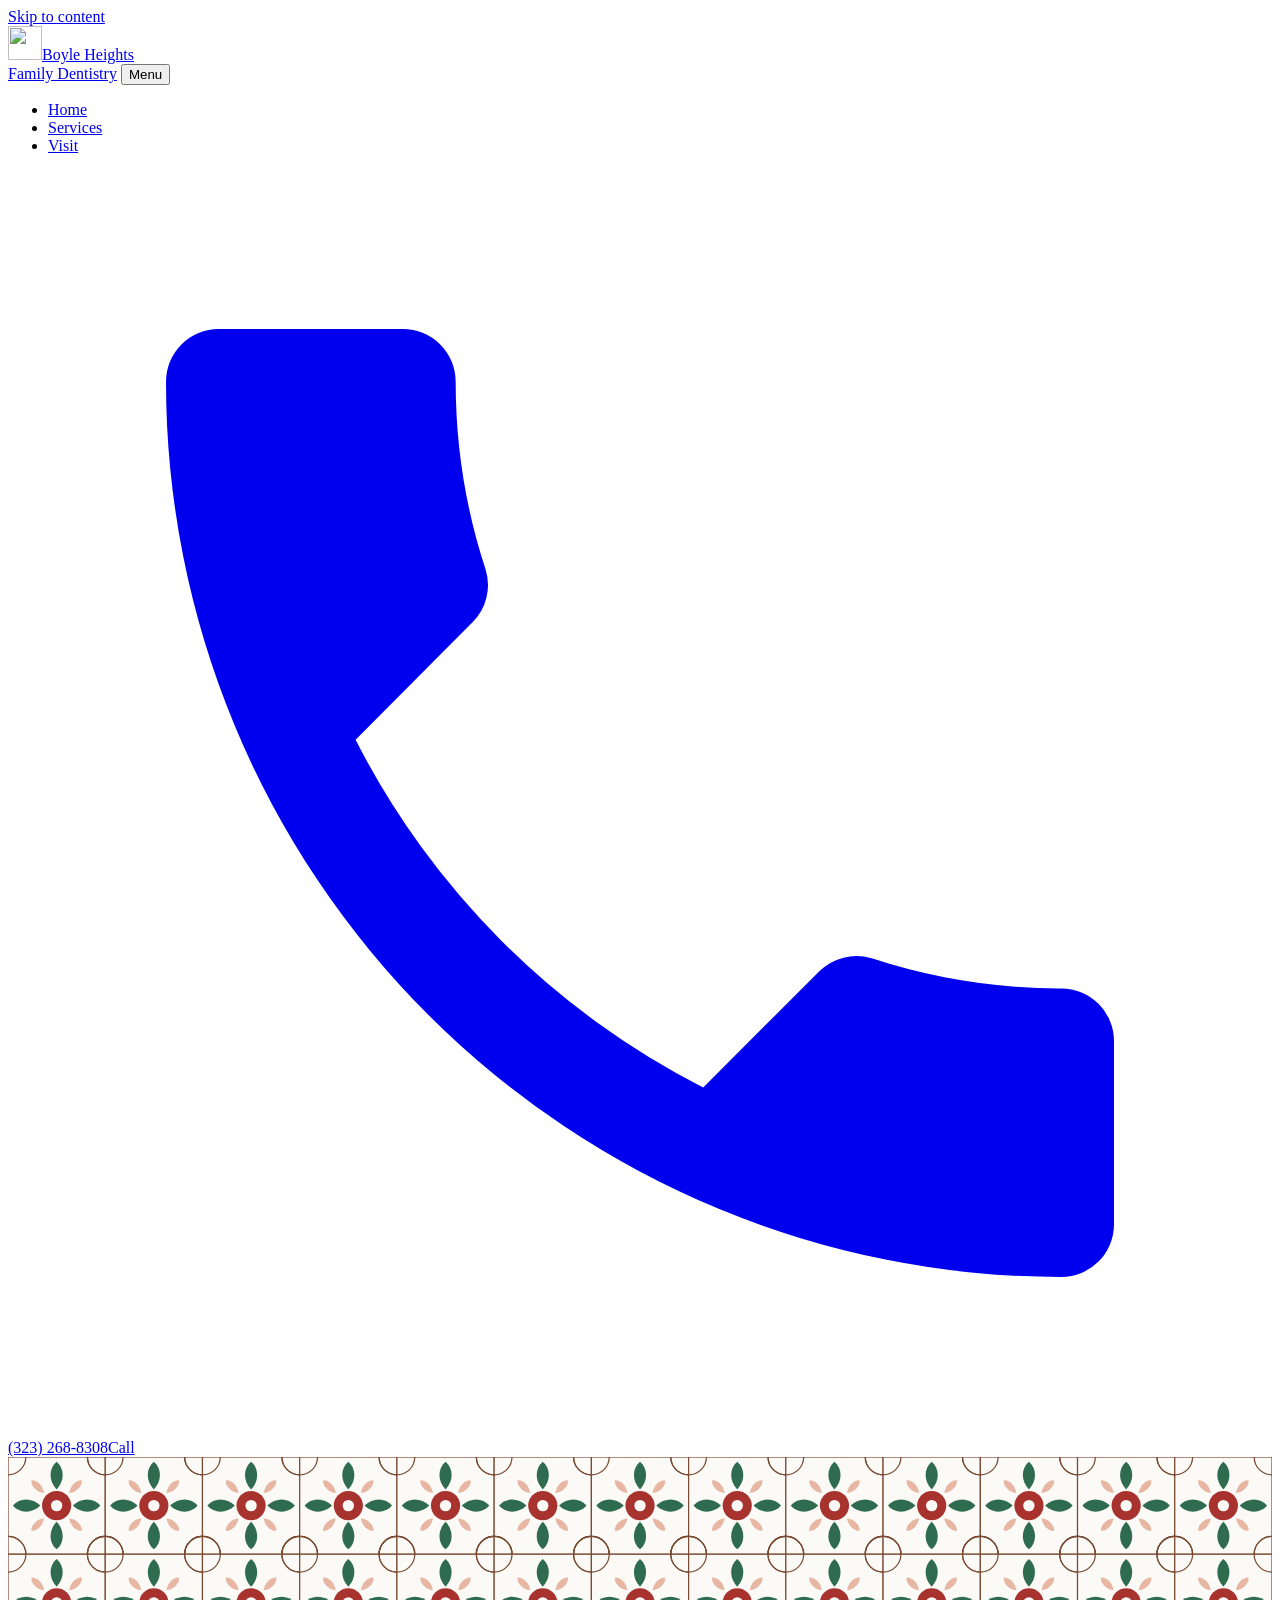
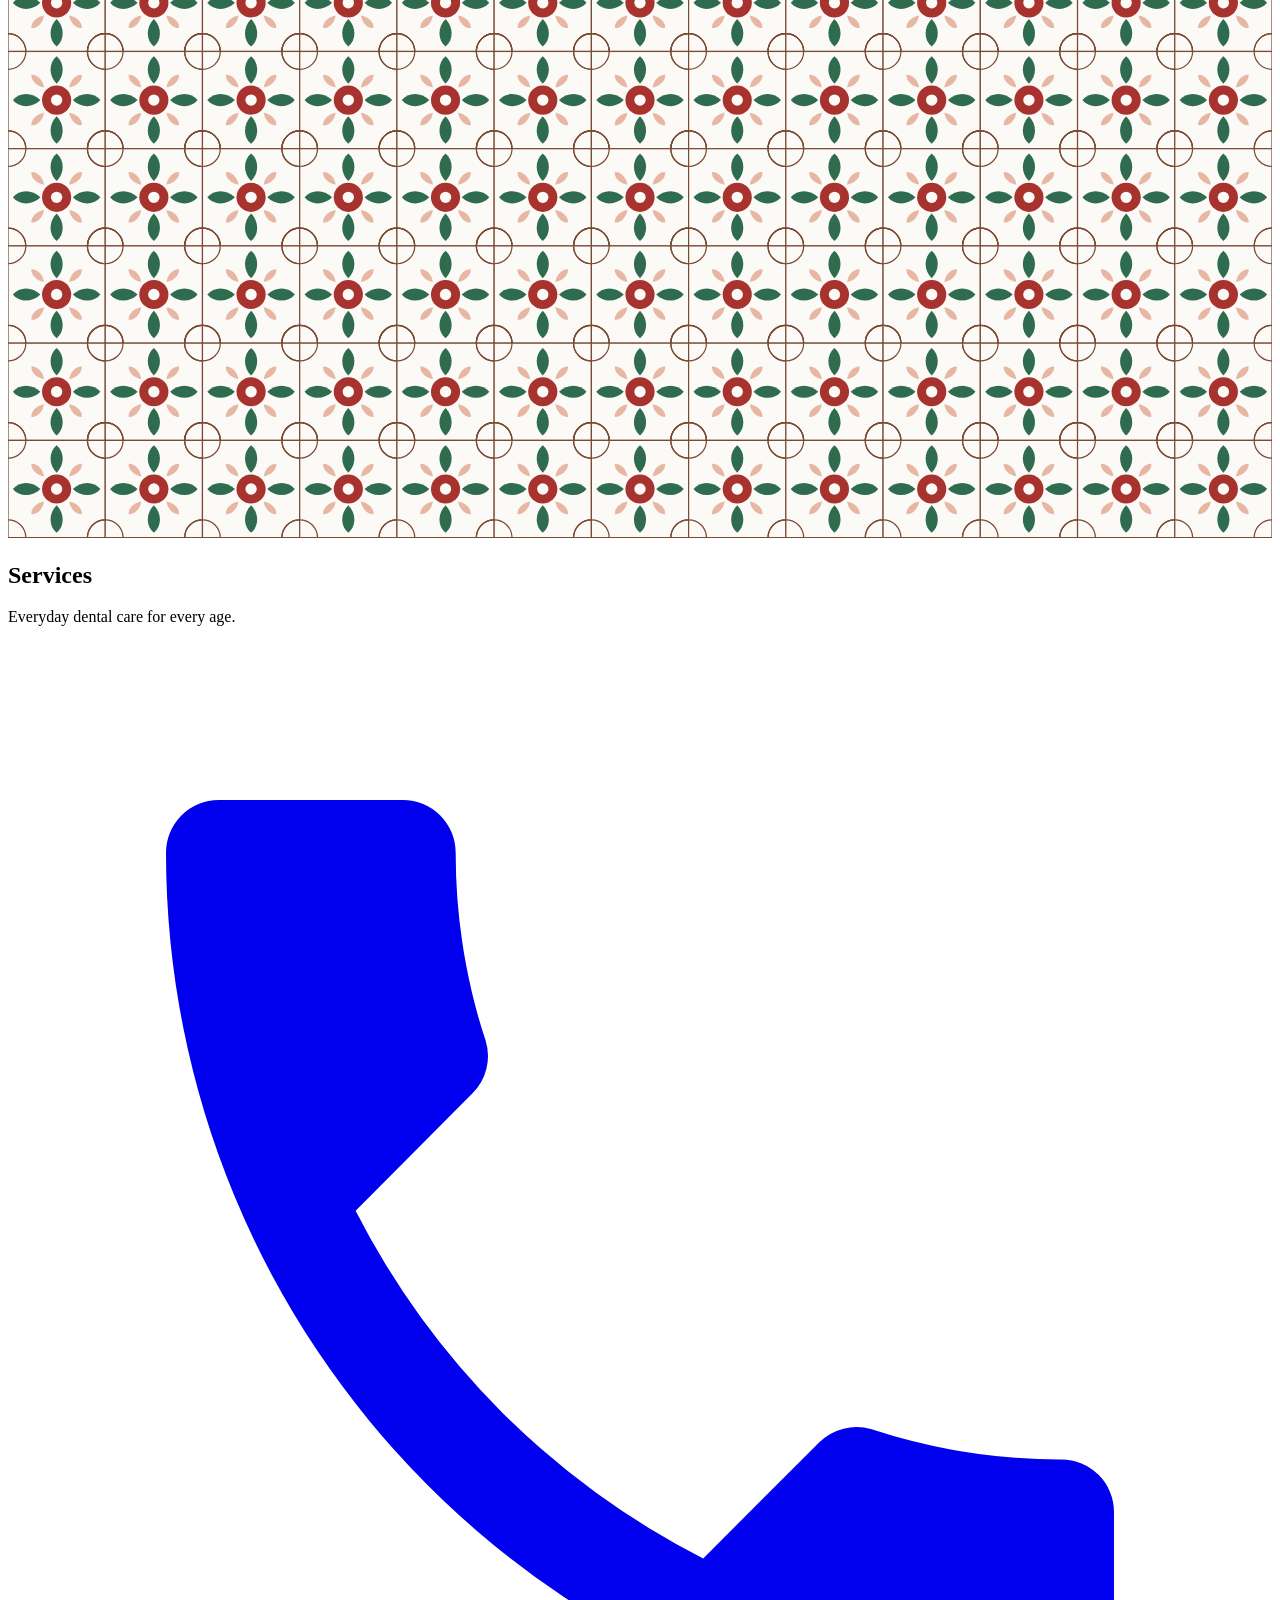
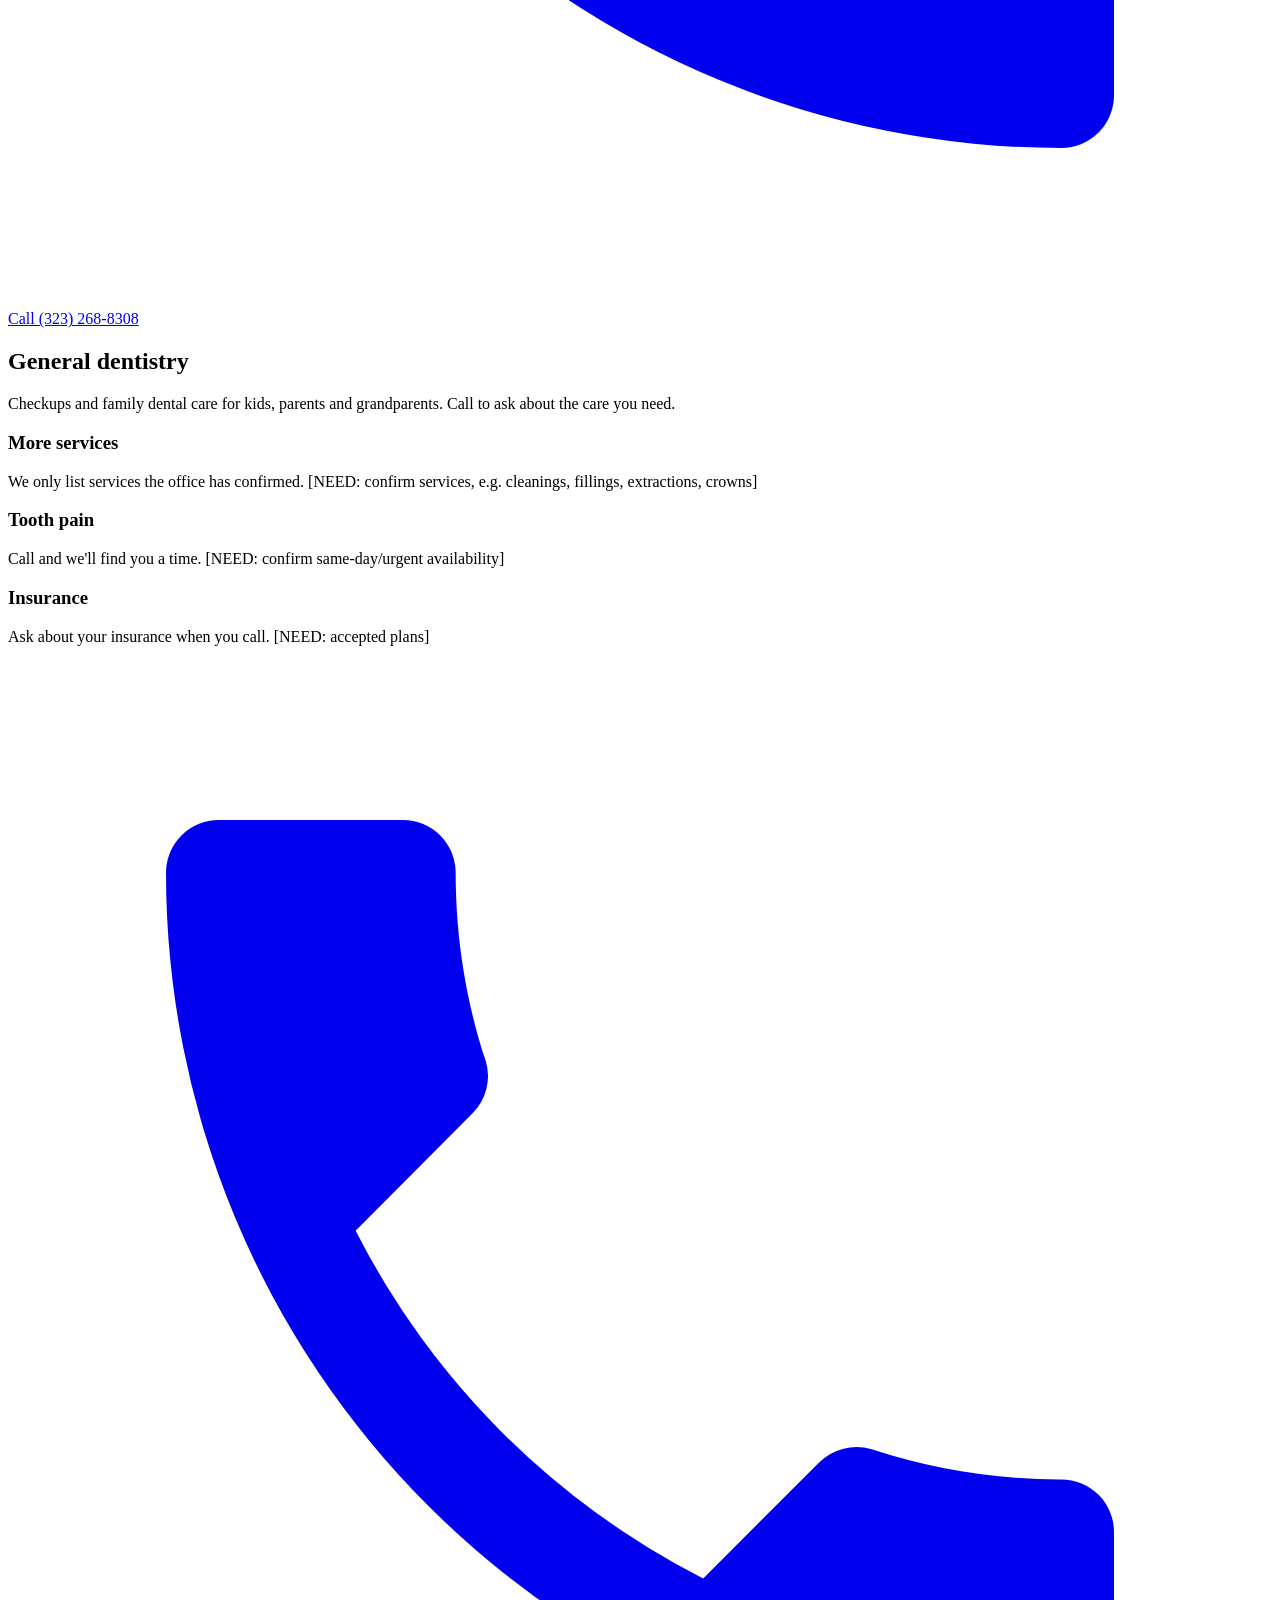
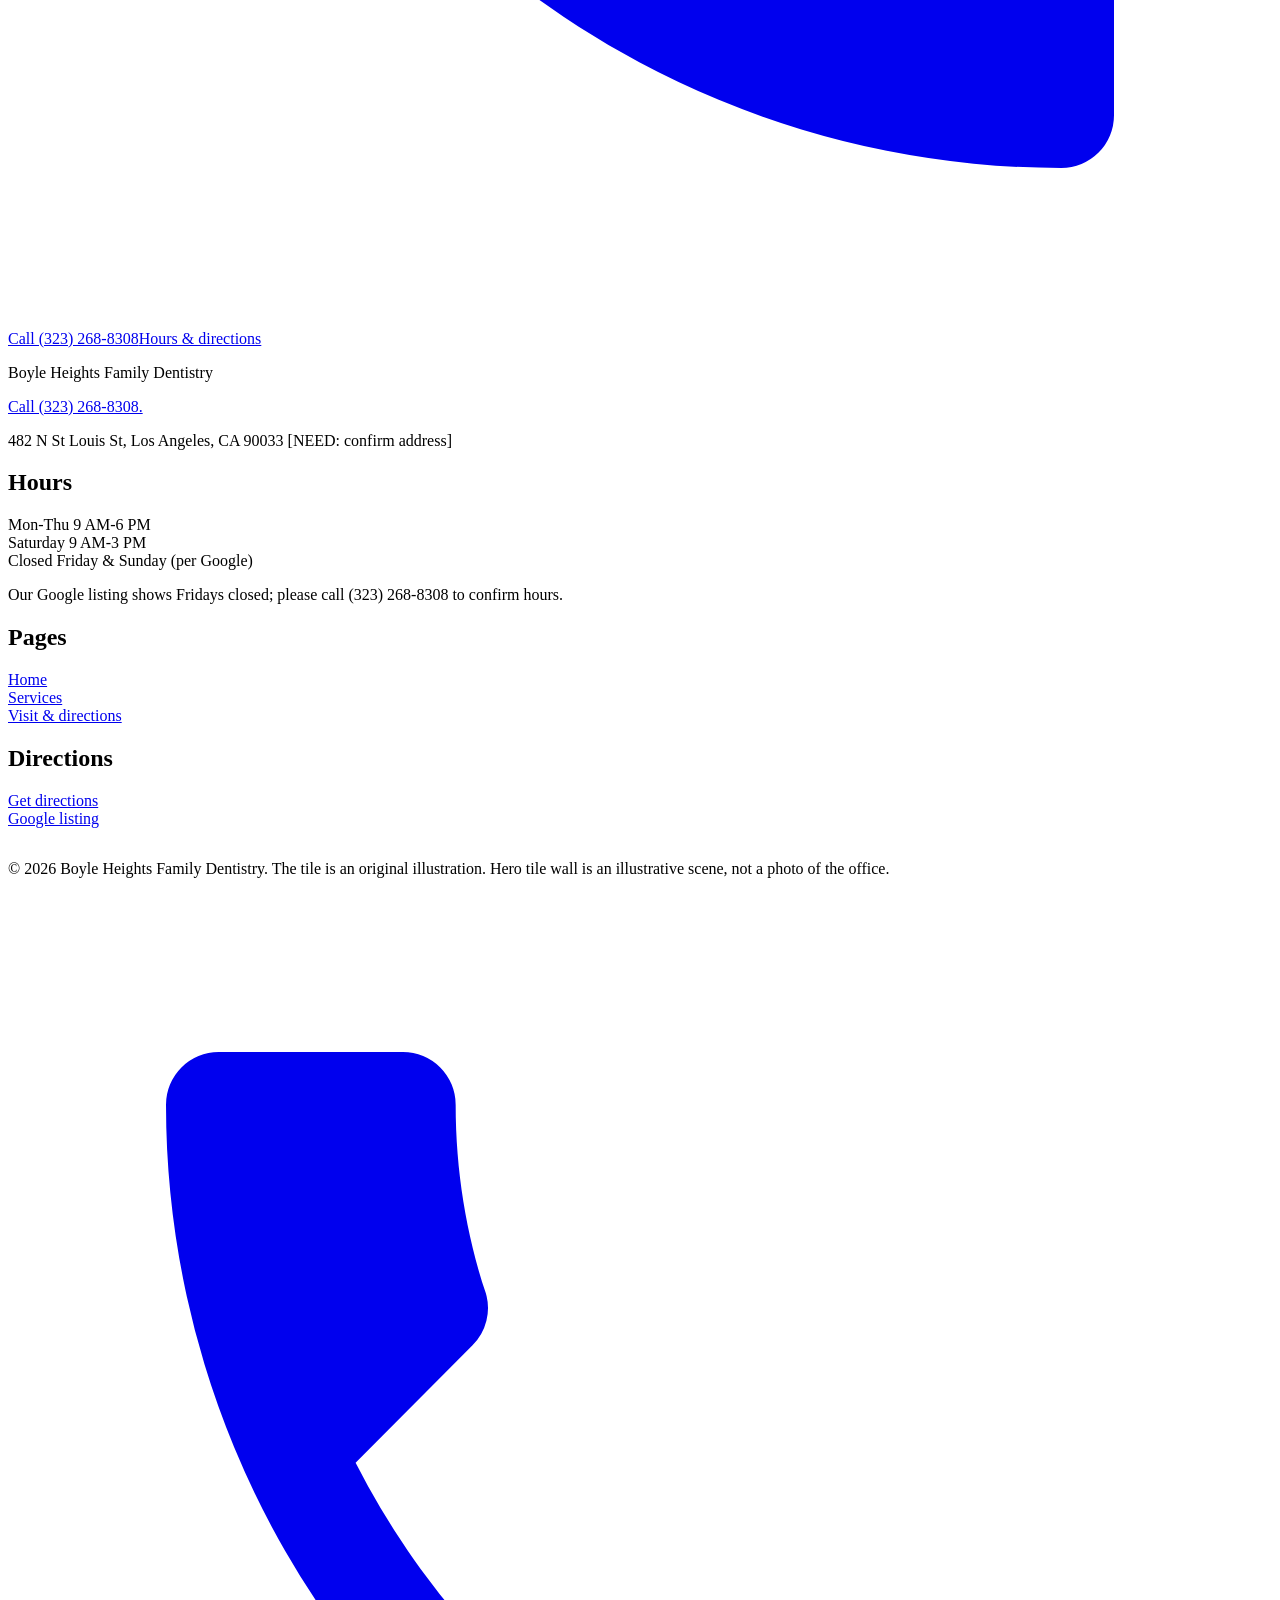
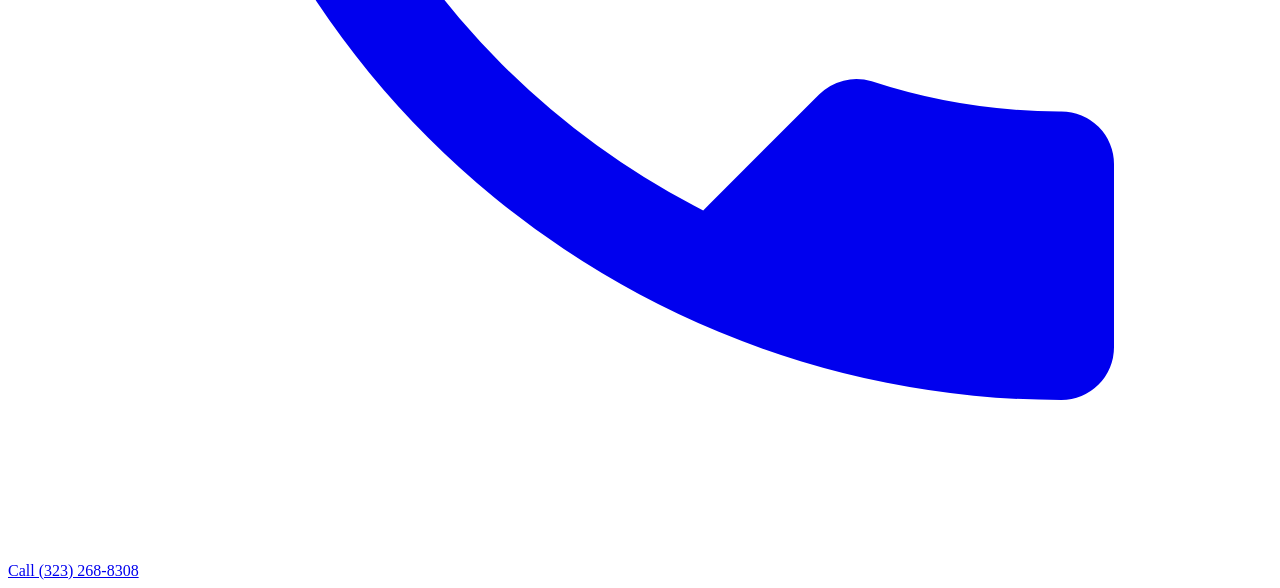
==== commit 5f0f0dfb: "Nav gate: mobile menu (aria), icon Call header, no tile stagger; Rev 4/4.1: labeled glazed-tile hero" ====
--- a/services/index.html
+++ b/services/index.html
@@ -6,7 +6,7 @@
 <link rel="stylesheet" href="/boyle-heights-family-dentistry/css/site.css"><script type="application/ld+json">{"@context": "https://schema.org", "@type": "Dentist", "@id": "https://answerfirstai-ai.github.io/boyle-heights-family-dentistry/#practice", "name": "Boyle Heights Family Dentistry", "url": "https://answerfirstai-ai.github.io/boyle-heights-family-dentistry/", "telephone": "+1-323-268-8308", "image": "https://answerfirstai-ai.github.io/boyle-heights-family-dentistry/img/og.png", "logo": "https://answerfirstai-ai.github.io/boyle-heights-family-dentistry/img/apple-touch-icon.png", "address": {"@type": "PostalAddress", "streetAddress": "482 N St Louis St", "addressLocality": "Los Angeles", "addressRegion": "CA", "postalCode": "90033", "addressCountry": "US"}, "areaServed": ["Boyle Heights", "East Los Angeles", "Lincoln Heights"], "hasMap": "https://www.google.com/maps?ftid=0x80c2c60928d2bdad:0x53dfda274f12f146", "openingHoursSpecification": [{"@type": "OpeningHoursSpecification", "dayOfWeek": ["Monday", "Tuesday", "Wednesday", "Thursday"], "opens": "09:00", "closes": "18:00"}, {"@type": "OpeningHoursSpecification", "dayOfWeek": "Saturday", "opens": "09:00", "closes": "15:00"}]}</script></head><body>
 <a class="skip" href="#main">Skip to content</a>
 <header class="site"><div class="hdr"><a class="mark" href="/boyle-heights-family-dentistry/"><img src="/boyle-heights-family-dentistry/img/favicon.svg" width="34" height="34" alt=""><span>Boyle Heights<br>Family Dentistry</span></a>
-<nav class="main" aria-label="Main"><ul><li><a href="/boyle-heights-family-dentistry/">Home</a></li><li><a href="/boyle-heights-family-dentistry/services/" aria-current=page>Services</a></li><li><a href="/boyle-heights-family-dentistry/visit/">Visit</a></li></ul></nav><a class="btn" href="tel:+13232688308"><svg viewBox="0 0 24 24" aria-hidden="true" fill="currentColor"><path d="M6.6 10.8a15.1 15.1 0 0 0 6.6 6.6l2.2-2.2a1 1 0 0 1 1-.25 11.4 11.4 0 0 0 3.6.57 1 1 0 0 1 1 1V20a1 1 0 0 1-1 1A17 17 0 0 1 3 4a1 1 0 0 1 1-1h3.5a1 1 0 0 1 1 1c0 1.25.2 2.45.57 3.57a1 1 0 0 1-.25 1z"/></svg><span><span class="l">Call </span>(323) 268-8308</span></a></div><div class="band" aria-hidden="true"></div></header>
+<button class="menu-btn" type="button" aria-expanded="false" aria-controls="mainnav">Menu</button><nav class="main" id="mainnav" aria-label="Main"><ul><li><a href="/boyle-heights-family-dentistry/">Home</a></li><li><a href="/boyle-heights-family-dentistry/services/" aria-current=page>Services</a></li><li><a href="/boyle-heights-family-dentistry/visit/">Visit</a></li></ul></nav><a class="btn hdr-call" href="tel:+13232688308" aria-label="Call (323) 268-8308"><svg viewBox="0 0 24 24" aria-hidden="true" fill="currentColor"><path d="M6.6 10.8a15.1 15.1 0 0 0 6.6 6.6l2.2-2.2a1 1 0 0 1 1-.25 11.4 11.4 0 0 0 3.6.57 1 1 0 0 1 1 1V20a1 1 0 0 1-1 1A17 17 0 0 1 3 4a1 1 0 0 1 1-1h3.5a1 1 0 0 1 1 1c0 1.25.2 2.45.57 3.57a1 1 0 0 1-.25 1z"/></svg><span class="l-full">(323) 268-8308</span><span class="l-short">Call</span></a></div><div class="band" aria-hidden="true"></div></header>
 <main id="main"><section class="hero"><div class="tiles"><svg viewBox="0 0 1560 840" aria-hidden="true" focusable="false"><defs><g id="tl"><rect width="120" height="120" fill="#FBFAF7" stroke="#7A4A32" stroke-width="1.5"/>
 <circle cx="60" cy="60" r="18" fill="#A8322D"/><circle cx="60" cy="60" r="7" fill="#FBFAF7"/>
 <g fill="#2F6B4F"><path transform="rotate(0 60 60)" d="M60 40 C50 30 50 14 60 6 C70 14 70 30 60 40Z"/><path transform="rotate(90 60 60)" d="M60 40 C50 30 50 14 60 6 C70 14 70 30 60 40Z"/><path transform="rotate(180 60 60)" d="M60 40 C50 30 50 14 60 6 C70 14 70 30 60 40Z"/><path transform="rotate(270 60 60)" d="M60 40 C50 30 50 14 60 6 C70 14 70 30 60 40Z"/></g><g fill="#E7B7A3"><path transform="rotate(45 60 60)" d="M60 38 C54 30 55 20 60 16 C65 20 66 30 60 38Z"/><path transform="rotate(135 60 60)" d="M60 38 C54 30 55 20 60 16 C65 20 66 30 60 38Z"/><path transform="rotate(225 60 60)" d="M60 38 C54 30 55 20 60 16 C65 20 66 30 60 38Z"/><path transform="rotate(315 60 60)" d="M60 38 C54 30 55 20 60 16 C65 20 66 30 60 38Z"/></g><g fill="none" stroke="#7A4A32" stroke-width="1.5"><circle cx="0" cy="0" r="22"/><circle cx="120" cy="0" r="22"/><circle cx="0" cy="120" r="22"/><circle cx="120" cy="120" r="22"/></g></g></defs><g class="t" data-d="6.71" style="transform-origin:60px 60px"><use href="#tl" x="0" y="0"/></g><g class="t" data-d="5.83" style="transform-origin:180px 60px"><use href="#tl" x="120" y="0"/></g><g class="t" data-d="5.00" style="transform-origin:300px 60px"><use href="#tl" x="240" y="0"/></g><g class="t" data-d="4.24" style="transform-origin:420px 60px"><use href="#tl" x="360" y="0"/></g><g class="t" data-d="3.61" style="transform-origin:540px 60px"><use href="#tl" x="480" y="0"/></g><g class="t" data-d="3.16" style="transform-origin:660px 60px"><use href="#tl" x="600" y="0"/></g><g class="t" data-d="3.00" style="transform-origin:780px 60px"><use href="#tl" x="720" y="0"/></g><g class="t" data-d="3.16" style="transform-origin:900px 60px"><use href="#tl" x="840" y="0"/></g><g class="t" data-d="3.61" style="transform-origin:1020px 60px"><use href="#tl" x="960" y="0"/></g><g class="t" data-d="4.24" style="transform-origin:1140px 60px"><use href="#tl" x="1080" y="0"/></g><g class="t" data-d="5.00" style="transform-origin:1260px 60px"><use href="#tl" x="1200" y="0"/></g><g class="t" data-d="5.83" style="transform-origin:1380px 60px"><use href="#tl" x="1320" y="0"/></g><g class="t" data-d="6.71" style="transform-origin:1500px 60px"><use href="#tl" x="1440" y="0"/></g><g class="t" data-d="6.32" style="transform-origin:60px 180px"><use href="#tl" x="0" y="120"/></g><g class="t" data-d="5.39" style="transform-origin:180px 180px"><use href="#tl" x="120" y="120"/></g><g class="t" data-d="4.47" style="transform-origin:300px 180px"><use href="#tl" x="240" y="120"/></g><g class="t" data-d="3.61" style="transform-origin:420px 180px"><use href="#tl" x="360" y="120"/></g><g class="t" data-d="2.83" style="transform-origin:540px 180px"><use href="#tl" x="480" y="120"/></g><g class="t" data-d="2.24" style="transform-origin:660px 180px"><use href="#tl" x="600" y="120"/></g><g class="t" data-d="2.00" style="transform-origin:780px 180px"><use href="#tl" x="720" y="120"/></g><g class="t" data-d="2.24" style="transform-origin:900px 180px"><use href="#tl" x="840" y="120"/></g><g class="t" data-d="2.83" style="transform-origin:1020px 180px"><use href="#tl" x="960" y="120"/></g><g class="t" data-d="3.61" style="transform-origin:1140px 180px"><use href="#tl" x="1080" y="120"/></g><g class="t" data-d="4.47" style="transform-origin:1260px 180px"><use href="#tl" x="1200" y="120"/></g><g class="t" data-d="5.39" style="transform-origin:1380px 180px"><use href="#tl" x="1320" y="120"/></g><g class="t" data-d="6.32" style="transform-origin:1500px 180px"><use href="#tl" x="1440" y="120"/></g><g class="t" data-d="6.08" style="transform-origin:60px 300px"><use href="#tl" x="0" y="240"/></g><g class="t" data-d="5.10" style="transform-origin:180px 300px"><use href="#tl" x="120" y="240"/></g><g class="t" data-d="4.12" style="transform-origin:300px 300px"><use href="#tl" x="240" y="240"/></g><g class="t" data-d="3.16" style="transform-origin:420px 300px"><use href="#tl" x="360" y="240"/></g><g class="t" data-d="2.24" style="transform-origin:540px 300px"><use href="#tl" x="480" y="240"/></g><g class="t" data-d="1.41" style="transform-origin:660px 300px"><use href="#tl" x="600" y="240"/></g><g class="t" data-d="1.00" style="transform-origin:780px 300px"><use href="#tl" x="720" y="240"/></g><g class="t" data-d="1.41" style="transform-origin:900px 300px"><use href="#tl" x="840" y="240"/></g><g class="t" data-d="2.24" style="transform-origin:1020px 300px"><use href="#tl" x="960" y="240"/></g><g class="t" data-d="3.16" style="transform-origin:1140px 300px"><use href="#tl" x="1080" y="240"/></g><g class="t" data-d="4.12" style="transform-origin:1260px 300px"><use href="#tl" x="1200" y="240"/></g><g class="t" data-d="5.10" style="transform-origin:1380px 300px"><use href="#tl" x="1320" y="240"/></g><g class="t" data-d="6.08" style="transform-origin:1500px 300px"><use href="#tl" x="1440" y="240"/></g><g class="t" data-d="6.00" style="transform-origin:60px 420px"><use href="#tl" x="0" y="360"/></g><g class="t" data-d="5.00" style="transform-origin:180px 420px"><use href="#tl" x="120" y="360"/></g><g class="t" data-d="4.00" style="transform-origin:300px 420px"><use href="#tl" x="240" y="360"/></g><g class="t" data-d="3.00" style="transform-origin:420px 420px"><use href="#tl" x="360" y="360"/></g><g class="t" data-d="2.00" style="transform-origin:540px 420px"><use href="#tl" x="480" y="360"/></g><g class="t" data-d="1.00" style="transform-origin:660px 420px"><use href="#tl" x="600" y="360"/></g><g class="t" data-d="0.00" style="transform-origin:780px 420px"><use href="#tl" x="720" y="360"/></g><g class="t" data-d="1.00" style="transform-origin:900px 420px"><use href="#tl" x="840" y="360"/></g><g class="t" data-d="2.00" style="transform-origin:1020px 420px"><use href="#tl" x="960" y="360"/></g><g class="t" data-d="3.00" style="transform-origin:1140px 420px"><use href="#tl" x="1080" y="360"/></g><g class="t" data-d="4.00" style="transform-origin:1260px 420px"><use href="#tl" x="1200" y="360"/></g><g class="t" data-d="5.00" style="transform-origin:1380px 420px"><use href="#tl" x="1320" y="360"/></g><g class="t" data-d="6.00" style="transform-origin:1500px 420px"><use href="#tl" x="1440" y="360"/></g><g class="t" data-d="6.08" style="transform-origin:60px 540px"><use href="#tl" x="0" y="480"/></g><g class="t" data-d="5.10" style="transform-origin:180px 540px"><use href="#tl" x="120" y="480"/></g><g class="t" data-d="4.12" style="transform-origin:300px 540px"><use href="#tl" x="240" y="480"/></g><g class="t" data-d="3.16" style="transform-origin:420px 540px"><use href="#tl" x="360" y="480"/></g><g class="t" data-d="2.24" style="transform-origin:540px 540px"><use href="#tl" x="480" y="480"/></g><g class="t" data-d="1.41" style="transform-origin:660px 540px"><use href="#tl" x="600" y="480"/></g><g class="t" data-d="1.00" style="transform-origin:780px 540px"><use href="#tl" x="720" y="480"/></g><g class="t" data-d="1.41" style="transform-origin:900px 540px"><use href="#tl" x="840" y="480"/></g><g class="t" data-d="2.24" style="transform-origin:1020px 540px"><use href="#tl" x="960" y="480"/></g><g class="t" data-d="3.16" style="transform-origin:1140px 540px"><use href="#tl" x="1080" y="480"/></g><g class="t" data-d="4.12" style="transform-origin:1260px 540px"><use href="#tl" x="1200" y="480"/></g><g class="t" data-d="5.10" style="transform-origin:1380px 540px"><use href="#tl" x="1320" y="480"/></g><g class="t" data-d="6.08" style="transform-origin:1500px 540px"><use href="#tl" x="1440" y="480"/></g><g class="t" data-d="6.32" style="transform-origin:60px 660px"><use href="#tl" x="0" y="600"/></g><g class="t" data-d="5.39" style="transform-origin:180px 660px"><use href="#tl" x="120" y="600"/></g><g class="t" data-d="4.47" style="transform-origin:300px 660px"><use href="#tl" x="240" y="600"/></g><g class="t" data-d="3.61" style="transform-origin:420px 660px"><use href="#tl" x="360" y="600"/></g><g class="t" data-d="2.83" style="transform-origin:540px 660px"><use href="#tl" x="480" y="600"/></g><g class="t" data-d="2.24" style="transform-origin:660px 660px"><use href="#tl" x="600" y="600"/></g><g class="t" data-d="2.00" style="transform-origin:780px 660px"><use href="#tl" x="720" y="600"/></g><g class="t" data-d="2.24" style="transform-origin:900px 660px"><use href="#tl" x="840" y="600"/></g><g class="t" data-d="2.83" style="transform-origin:1020px 660px"><use href="#tl" x="960" y="600"/></g><g class="t" data-d="3.61" style="transform-origin:1140px 660px"><use href="#tl" x="1080" y="600"/></g><g class="t" data-d="4.47" style="transform-origin:1260px 660px"><use href="#tl" x="1200" y="600"/></g><g class="t" data-d="5.39" style="transform-origin:1380px 660px"><use href="#tl" x="1320" y="600"/></g><g class="t" data-d="6.32" style="transform-origin:1500px 660px"><use href="#tl" x="1440" y="600"/></g><g class="t" data-d="6.71" style="transform-origin:60px 780px"><use href="#tl" x="0" y="720"/></g><g class="t" data-d="5.83" style="transform-origin:180px 780px"><use href="#tl" x="120" y="720"/></g><g class="t" data-d="5.00" style="transform-origin:300px 780px"><use href="#tl" x="240" y="720"/></g><g class="t" data-d="4.24" style="transform-origin:420px 780px"><use href="#tl" x="360" y="720"/></g><g class="t" data-d="3.61" style="transform-origin:540px 780px"><use href="#tl" x="480" y="720"/></g><g class="t" data-d="3.16" style="transform-origin:660px 780px"><use href="#tl" x="600" y="720"/></g><g class="t" data-d="3.00" style="transform-origin:780px 780px"><use href="#tl" x="720" y="720"/></g><g class="t" data-d="3.16" style="transform-origin:900px 780px"><use href="#tl" x="840" y="720"/></g><g class="t" data-d="3.61" style="transform-origin:1020px 780px"><use href="#tl" x="960" y="720"/></g><g class="t" data-d="4.24" style="transform-origin:1140px 780px"><use href="#tl" x="1080" y="720"/></g><g class="t" data-d="5.00" style="transform-origin:1260px 780px"><use href="#tl" x="1200" y="720"/></g><g class="t" data-d="5.83" style="transform-origin:1380px 780px"><use href="#tl" x="1320" y="720"/></g><g class="t" data-d="6.71" style="transform-origin:1500px 780px"><use href="#tl" x="1440" y="720"/></g></svg></div><h1>Services</h1><p class="sub">Everyday dental care for every age.</p><div><a class="btn big" href="tel:+13232688308"><svg viewBox="0 0 24 24" aria-hidden="true" fill="currentColor"><path d="M6.6 10.8a15.1 15.1 0 0 0 6.6 6.6l2.2-2.2a1 1 0 0 1 1-.25 11.4 11.4 0 0 0 3.6.57 1 1 0 0 1 1 1V20a1 1 0 0 1-1 1A17 17 0 0 1 3 4a1 1 0 0 1 1-1h3.5a1 1 0 0 1 1 1c0 1.25.2 2.45.57 3.57a1 1 0 0 1-.25 1z"/></svg><span>Call (323) 268-8308</span></a></div></section>
@@ -16,11 +16,13 @@
 <h3>Insurance</h3><p>Ask about your insurance when you call. <span class="need">[NEED: accepted plans]</span></p>
 <div class="cta-line"><a class="btn" href="tel:+13232688308"><svg viewBox="0 0 24 24" aria-hidden="true" fill="currentColor"><path d="M6.6 10.8a15.1 15.1 0 0 0 6.6 6.6l2.2-2.2a1 1 0 0 1 1-.25 11.4 11.4 0 0 0 3.6.57 1 1 0 0 1 1 1V20a1 1 0 0 1-1 1A17 17 0 0 1 3 4a1 1 0 0 1 1-1h3.5a1 1 0 0 1 1 1c0 1.25.2 2.45.57 3.57a1 1 0 0 1-.25 1z"/></svg><span>Call (323) 268-8308</span></a><a class="btn ghost" href="/boyle-heights-family-dentistry/visit/">Hours &amp; directions</a></div></div></section></main>
 <div class="band" aria-hidden="true"></div>
-<footer class="site"><div class="wrap cols">
-<div><h2>Boyle Heights Family Dentistry</h2><p>482 N St Louis St, Los Angeles, CA 90033<br><a href="tel:+13232688308">(323) 268-8308</a></p><p><a href="https://www.google.com/maps/dir/?api=1&amp;destination=482+N+St+Louis+St%2C+Los+Angeles%2C+CA+90033" rel="noopener">Get directions</a> · <a href="https://www.google.com/maps?ftid=0x80c2c60928d2bdad:0x53dfda274f12f146" rel="noopener">Google listing</a></p></div>
-<div><h2>Hours</h2><p>Mon–Thu 9 AM–6 PM<br>Saturday 9 AM–3 PM<br>Closed Friday &amp; Sunday (per Google)</p><p class="small fn">Our Google listing shows Fridays closed; please call (323) 268-8308 to confirm hours.</p></div>
+<footer class="site plaque-band"><div class="wrap">
+<div class="plaque"><p class="pl-name">Boyle Heights Family Dentistry</p><p class="pl-call"><a href="tel:+13232688308">Call (323) 268-8308.</a></p><p class="pl-addr">482 N St Louis St, Los Angeles, CA 90033 <span class="need">[NEED: confirm address]</span></p></div>
+<div class="cols">
+<div><h2>Hours</h2><p>Mon-Thu 9 AM-6 PM<br>Saturday 9 AM-3 PM<br>Closed Friday &amp; Sunday (per Google)</p><p class="small fn">Our Google listing shows Fridays closed; please call (323) 268-8308 to confirm hours.</p></div>
 <div><h2>Pages</h2><p><a href="/boyle-heights-family-dentistry/">Home</a><br><a href="/boyle-heights-family-dentistry/services/">Services</a><br><a href="/boyle-heights-family-dentistry/visit/">Visit &amp; directions</a></p></div>
-</div><p class="wrap small fn" style="margin-top:2rem">© 2026 Boyle Heights Family Dentistry. Tile artwork is an original illustration, not a photo of the office.</p></footer>
-<a class="btn big sticky-call" href="tel:+13232688308"><svg viewBox="0 0 24 24" aria-hidden="true" fill="currentColor"><path d="M6.6 10.8a15.1 15.1 0 0 0 6.6 6.6l2.2-2.2a1 1 0 0 1 1-.25 11.4 11.4 0 0 0 3.6.57 1 1 0 0 1 1 1V20a1 1 0 0 1-1 1A17 17 0 0 1 3 4a1 1 0 0 1 1-1h3.5a1 1 0 0 1 1 1c0 1.25.2 2.45.57 3.57a1 1 0 0 1-.25 1z"/></svg><span>Call (323) 268-8308</span></a>
+<div><h2>Directions</h2><p><a href="https://www.google.com/maps/dir/?api=1&amp;destination=482+N+St+Louis+St%2C+Los+Angeles%2C+CA+90033" rel="noopener">Get directions</a><br><a href="https://www.google.com/maps?ftid=0x80c2c60928d2bdad:0x53dfda274f12f146" rel="noopener">Google listing</a></p></div>
+</div><p class="small fn" style="margin-top:2rem">© 2026 Boyle Heights Family Dentistry. The tile is an original illustration. Hero tile wall is an illustrative scene, not a photo of the office.</p></div></footer>
+<div class="sticky-call"><a class="btn big" href="tel:+13232688308"><svg viewBox="0 0 24 24" aria-hidden="true" fill="currentColor"><path d="M6.6 10.8a15.1 15.1 0 0 0 6.6 6.6l2.2-2.2a1 1 0 0 1 1-.25 11.4 11.4 0 0 0 3.6.57 1 1 0 0 1 1 1V20a1 1 0 0 1-1 1A17 17 0 0 1 3 4a1 1 0 0 1 1-1h3.5a1 1 0 0 1 1 1c0 1.25.2 2.45.57 3.57a1 1 0 0 1-.25 1z"/></svg><span>Call (323) 268-8308</span></a></div>
 <script src="/boyle-heights-family-dentistry/js/gsap.min.js" defer></script><script src="/boyle-heights-family-dentistry/js/ScrollTrigger.min.js" defer></script><script src="/boyle-heights-family-dentistry/js/site.js" defer></script>
 </body></html>
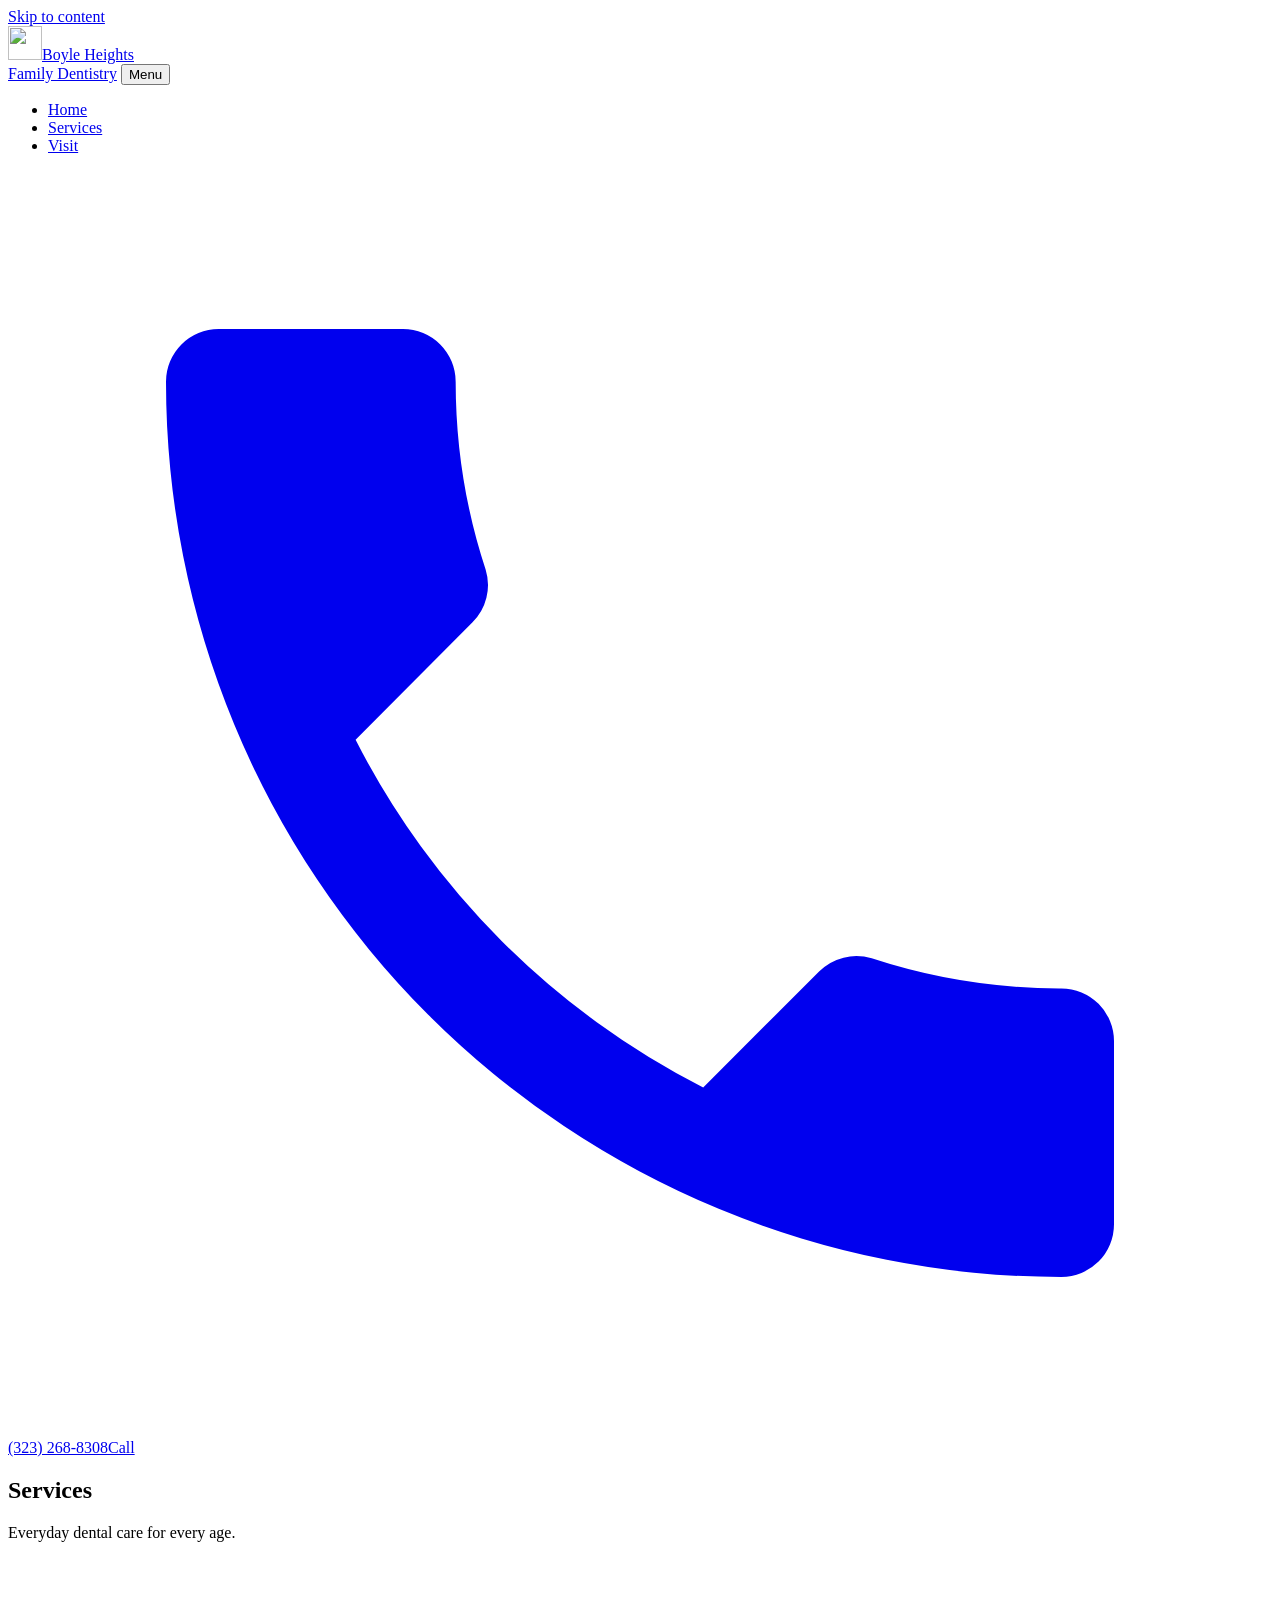
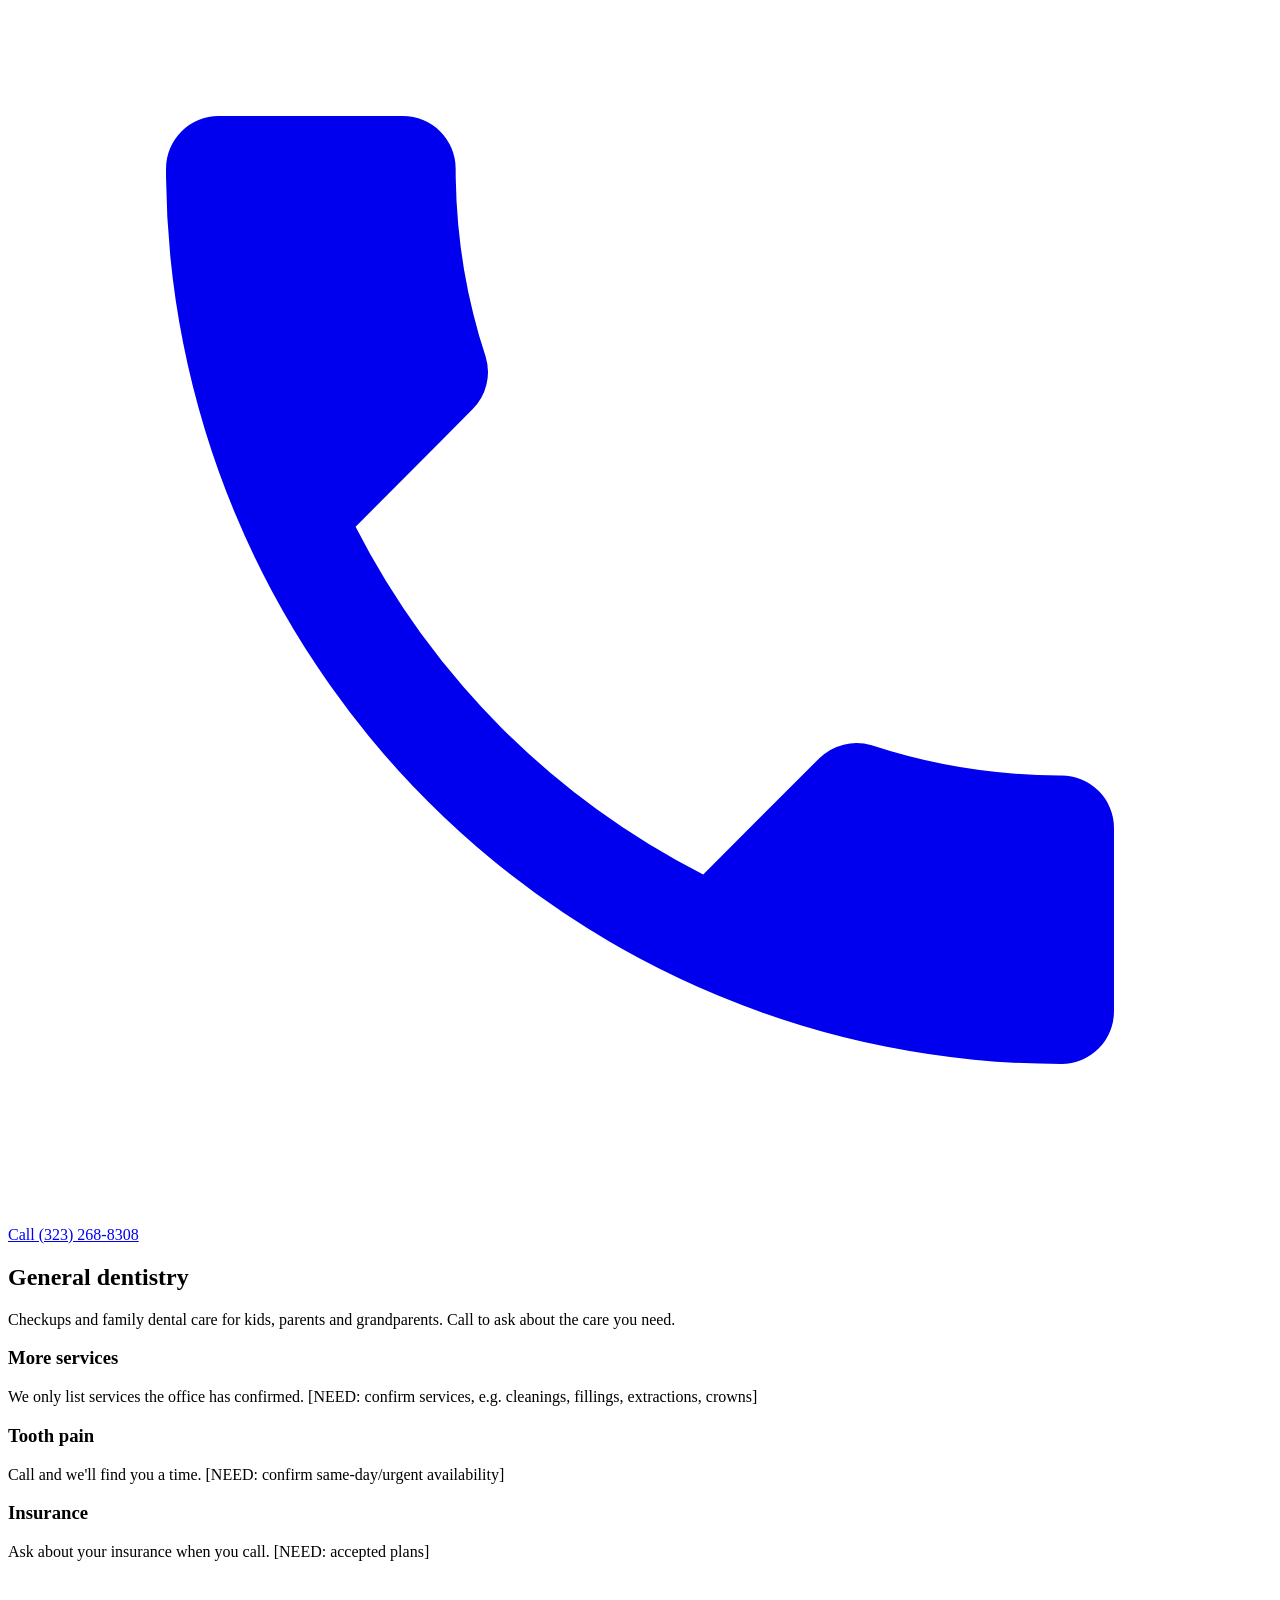
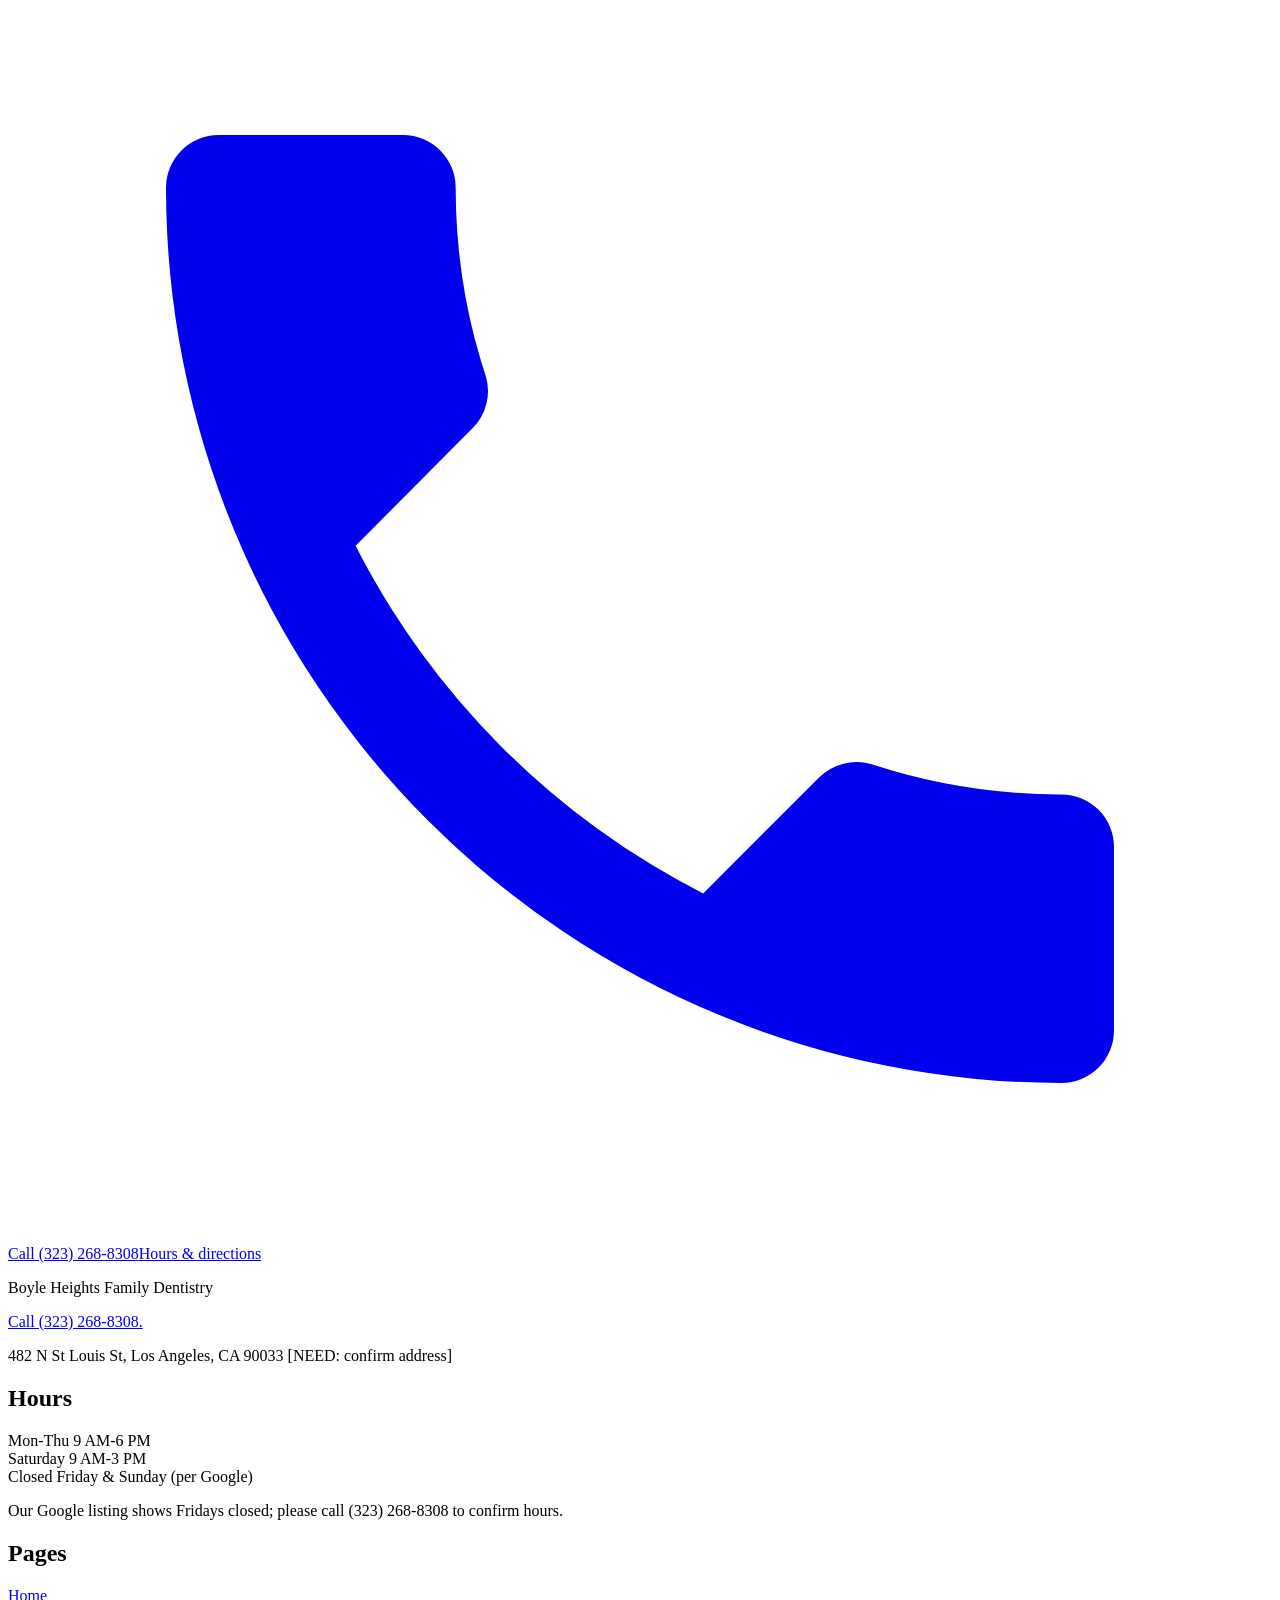
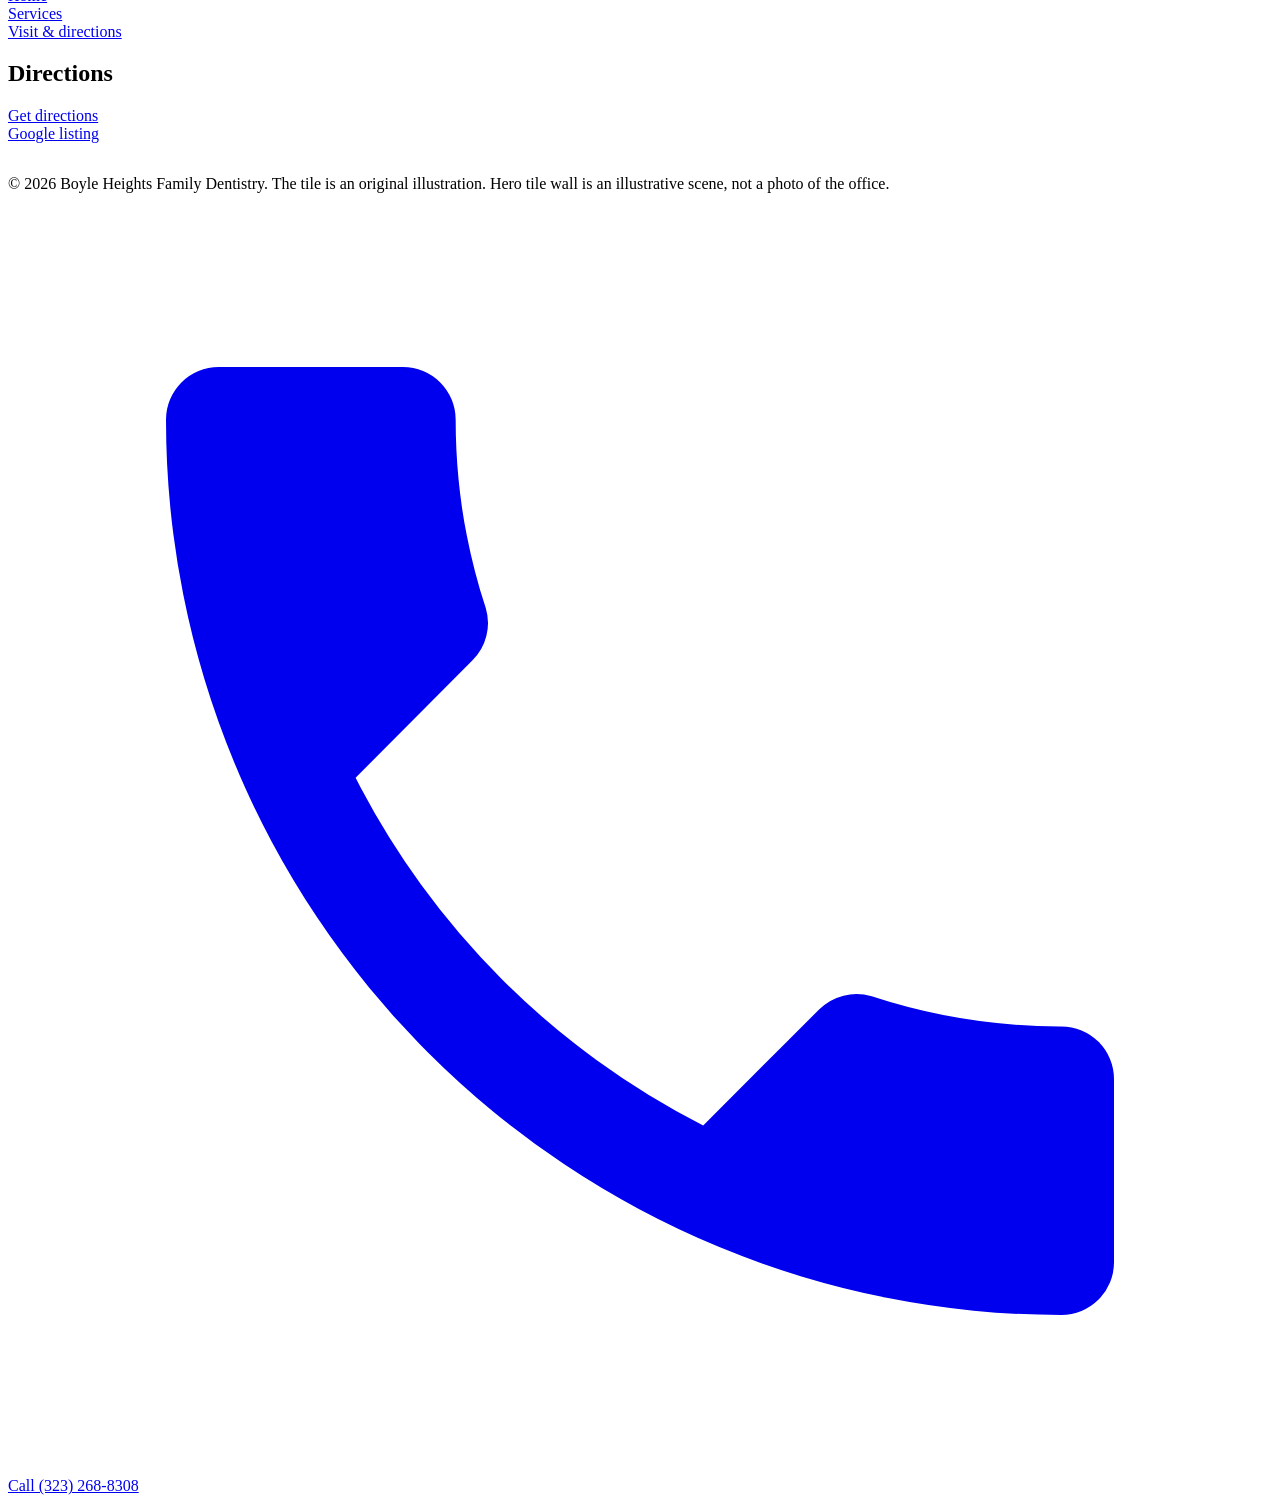
==== commit bb48e7bd: "Inner page heroes: remove decorative tile SVG layer" ====
--- a/services/index.html
+++ b/services/index.html
@@ -7,9 +7,7 @@
 <a class="skip" href="#main">Skip to content</a>
 <header class="site"><div class="hdr"><a class="mark" href="/boyle-heights-family-dentistry/"><img src="/boyle-heights-family-dentistry/img/favicon.svg" width="34" height="34" alt=""><span>Boyle Heights<br>Family Dentistry</span></a>
 <button class="menu-btn" type="button" aria-expanded="false" aria-controls="mainnav">Menu</button><nav class="main" id="mainnav" aria-label="Main"><ul><li><a href="/boyle-heights-family-dentistry/">Home</a></li><li><a href="/boyle-heights-family-dentistry/services/" aria-current=page>Services</a></li><li><a href="/boyle-heights-family-dentistry/visit/">Visit</a></li></ul></nav><a class="btn hdr-call" href="tel:+13232688308" aria-label="Call (323) 268-8308"><svg viewBox="0 0 24 24" aria-hidden="true" fill="currentColor"><path d="M6.6 10.8a15.1 15.1 0 0 0 6.6 6.6l2.2-2.2a1 1 0 0 1 1-.25 11.4 11.4 0 0 0 3.6.57 1 1 0 0 1 1 1V20a1 1 0 0 1-1 1A17 17 0 0 1 3 4a1 1 0 0 1 1-1h3.5a1 1 0 0 1 1 1c0 1.25.2 2.45.57 3.57a1 1 0 0 1-.25 1z"/></svg><span class="l-full">(323) 268-8308</span><span class="l-short">Call</span></a></div><div class="band" aria-hidden="true"></div></header>
-<main id="main"><section class="hero"><div class="tiles"><svg viewBox="0 0 1560 840" aria-hidden="true" focusable="false"><defs><g id="tl"><rect width="120" height="120" fill="#FBFAF7" stroke="#7A4A32" stroke-width="1.5"/>
-<circle cx="60" cy="60" r="18" fill="#A8322D"/><circle cx="60" cy="60" r="7" fill="#FBFAF7"/>
-<g fill="#2F6B4F"><path transform="rotate(0 60 60)" d="M60 40 C50 30 50 14 60 6 C70 14 70 30 60 40Z"/><path transform="rotate(90 60 60)" d="M60 40 C50 30 50 14 60 6 C70 14 70 30 60 40Z"/><path transform="rotate(180 60 60)" d="M60 40 C50 30 50 14 60 6 C70 14 70 30 60 40Z"/><path transform="rotate(270 60 60)" d="M60 40 C50 30 50 14 60 6 C70 14 70 30 60 40Z"/></g><g fill="#E7B7A3"><path transform="rotate(45 60 60)" d="M60 38 C54 30 55 20 60 16 C65 20 66 30 60 38Z"/><path transform="rotate(135 60 60)" d="M60 38 C54 30 55 20 60 16 C65 20 66 30 60 38Z"/><path transform="rotate(225 60 60)" d="M60 38 C54 30 55 20 60 16 C65 20 66 30 60 38Z"/><path transform="rotate(315 60 60)" d="M60 38 C54 30 55 20 60 16 C65 20 66 30 60 38Z"/></g><g fill="none" stroke="#7A4A32" stroke-width="1.5"><circle cx="0" cy="0" r="22"/><circle cx="120" cy="0" r="22"/><circle cx="0" cy="120" r="22"/><circle cx="120" cy="120" r="22"/></g></g></defs><g class="t" data-d="6.71" style="transform-origin:60px 60px"><use href="#tl" x="0" y="0"/></g><g class="t" data-d="5.83" style="transform-origin:180px 60px"><use href="#tl" x="120" y="0"/></g><g class="t" data-d="5.00" style="transform-origin:300px 60px"><use href="#tl" x="240" y="0"/></g><g class="t" data-d="4.24" style="transform-origin:420px 60px"><use href="#tl" x="360" y="0"/></g><g class="t" data-d="3.61" style="transform-origin:540px 60px"><use href="#tl" x="480" y="0"/></g><g class="t" data-d="3.16" style="transform-origin:660px 60px"><use href="#tl" x="600" y="0"/></g><g class="t" data-d="3.00" style="transform-origin:780px 60px"><use href="#tl" x="720" y="0"/></g><g class="t" data-d="3.16" style="transform-origin:900px 60px"><use href="#tl" x="840" y="0"/></g><g class="t" data-d="3.61" style="transform-origin:1020px 60px"><use href="#tl" x="960" y="0"/></g><g class="t" data-d="4.24" style="transform-origin:1140px 60px"><use href="#tl" x="1080" y="0"/></g><g class="t" data-d="5.00" style="transform-origin:1260px 60px"><use href="#tl" x="1200" y="0"/></g><g class="t" data-d="5.83" style="transform-origin:1380px 60px"><use href="#tl" x="1320" y="0"/></g><g class="t" data-d="6.71" style="transform-origin:1500px 60px"><use href="#tl" x="1440" y="0"/></g><g class="t" data-d="6.32" style="transform-origin:60px 180px"><use href="#tl" x="0" y="120"/></g><g class="t" data-d="5.39" style="transform-origin:180px 180px"><use href="#tl" x="120" y="120"/></g><g class="t" data-d="4.47" style="transform-origin:300px 180px"><use href="#tl" x="240" y="120"/></g><g class="t" data-d="3.61" style="transform-origin:420px 180px"><use href="#tl" x="360" y="120"/></g><g class="t" data-d="2.83" style="transform-origin:540px 180px"><use href="#tl" x="480" y="120"/></g><g class="t" data-d="2.24" style="transform-origin:660px 180px"><use href="#tl" x="600" y="120"/></g><g class="t" data-d="2.00" style="transform-origin:780px 180px"><use href="#tl" x="720" y="120"/></g><g class="t" data-d="2.24" style="transform-origin:900px 180px"><use href="#tl" x="840" y="120"/></g><g class="t" data-d="2.83" style="transform-origin:1020px 180px"><use href="#tl" x="960" y="120"/></g><g class="t" data-d="3.61" style="transform-origin:1140px 180px"><use href="#tl" x="1080" y="120"/></g><g class="t" data-d="4.47" style="transform-origin:1260px 180px"><use href="#tl" x="1200" y="120"/></g><g class="t" data-d="5.39" style="transform-origin:1380px 180px"><use href="#tl" x="1320" y="120"/></g><g class="t" data-d="6.32" style="transform-origin:1500px 180px"><use href="#tl" x="1440" y="120"/></g><g class="t" data-d="6.08" style="transform-origin:60px 300px"><use href="#tl" x="0" y="240"/></g><g class="t" data-d="5.10" style="transform-origin:180px 300px"><use href="#tl" x="120" y="240"/></g><g class="t" data-d="4.12" style="transform-origin:300px 300px"><use href="#tl" x="240" y="240"/></g><g class="t" data-d="3.16" style="transform-origin:420px 300px"><use href="#tl" x="360" y="240"/></g><g class="t" data-d="2.24" style="transform-origin:540px 300px"><use href="#tl" x="480" y="240"/></g><g class="t" data-d="1.41" style="transform-origin:660px 300px"><use href="#tl" x="600" y="240"/></g><g class="t" data-d="1.00" style="transform-origin:780px 300px"><use href="#tl" x="720" y="240"/></g><g class="t" data-d="1.41" style="transform-origin:900px 300px"><use href="#tl" x="840" y="240"/></g><g class="t" data-d="2.24" style="transform-origin:1020px 300px"><use href="#tl" x="960" y="240"/></g><g class="t" data-d="3.16" style="transform-origin:1140px 300px"><use href="#tl" x="1080" y="240"/></g><g class="t" data-d="4.12" style="transform-origin:1260px 300px"><use href="#tl" x="1200" y="240"/></g><g class="t" data-d="5.10" style="transform-origin:1380px 300px"><use href="#tl" x="1320" y="240"/></g><g class="t" data-d="6.08" style="transform-origin:1500px 300px"><use href="#tl" x="1440" y="240"/></g><g class="t" data-d="6.00" style="transform-origin:60px 420px"><use href="#tl" x="0" y="360"/></g><g class="t" data-d="5.00" style="transform-origin:180px 420px"><use href="#tl" x="120" y="360"/></g><g class="t" data-d="4.00" style="transform-origin:300px 420px"><use href="#tl" x="240" y="360"/></g><g class="t" data-d="3.00" style="transform-origin:420px 420px"><use href="#tl" x="360" y="360"/></g><g class="t" data-d="2.00" style="transform-origin:540px 420px"><use href="#tl" x="480" y="360"/></g><g class="t" data-d="1.00" style="transform-origin:660px 420px"><use href="#tl" x="600" y="360"/></g><g class="t" data-d="0.00" style="transform-origin:780px 420px"><use href="#tl" x="720" y="360"/></g><g class="t" data-d="1.00" style="transform-origin:900px 420px"><use href="#tl" x="840" y="360"/></g><g class="t" data-d="2.00" style="transform-origin:1020px 420px"><use href="#tl" x="960" y="360"/></g><g class="t" data-d="3.00" style="transform-origin:1140px 420px"><use href="#tl" x="1080" y="360"/></g><g class="t" data-d="4.00" style="transform-origin:1260px 420px"><use href="#tl" x="1200" y="360"/></g><g class="t" data-d="5.00" style="transform-origin:1380px 420px"><use href="#tl" x="1320" y="360"/></g><g class="t" data-d="6.00" style="transform-origin:1500px 420px"><use href="#tl" x="1440" y="360"/></g><g class="t" data-d="6.08" style="transform-origin:60px 540px"><use href="#tl" x="0" y="480"/></g><g class="t" data-d="5.10" style="transform-origin:180px 540px"><use href="#tl" x="120" y="480"/></g><g class="t" data-d="4.12" style="transform-origin:300px 540px"><use href="#tl" x="240" y="480"/></g><g class="t" data-d="3.16" style="transform-origin:420px 540px"><use href="#tl" x="360" y="480"/></g><g class="t" data-d="2.24" style="transform-origin:540px 540px"><use href="#tl" x="480" y="480"/></g><g class="t" data-d="1.41" style="transform-origin:660px 540px"><use href="#tl" x="600" y="480"/></g><g class="t" data-d="1.00" style="transform-origin:780px 540px"><use href="#tl" x="720" y="480"/></g><g class="t" data-d="1.41" style="transform-origin:900px 540px"><use href="#tl" x="840" y="480"/></g><g class="t" data-d="2.24" style="transform-origin:1020px 540px"><use href="#tl" x="960" y="480"/></g><g class="t" data-d="3.16" style="transform-origin:1140px 540px"><use href="#tl" x="1080" y="480"/></g><g class="t" data-d="4.12" style="transform-origin:1260px 540px"><use href="#tl" x="1200" y="480"/></g><g class="t" data-d="5.10" style="transform-origin:1380px 540px"><use href="#tl" x="1320" y="480"/></g><g class="t" data-d="6.08" style="transform-origin:1500px 540px"><use href="#tl" x="1440" y="480"/></g><g class="t" data-d="6.32" style="transform-origin:60px 660px"><use href="#tl" x="0" y="600"/></g><g class="t" data-d="5.39" style="transform-origin:180px 660px"><use href="#tl" x="120" y="600"/></g><g class="t" data-d="4.47" style="transform-origin:300px 660px"><use href="#tl" x="240" y="600"/></g><g class="t" data-d="3.61" style="transform-origin:420px 660px"><use href="#tl" x="360" y="600"/></g><g class="t" data-d="2.83" style="transform-origin:540px 660px"><use href="#tl" x="480" y="600"/></g><g class="t" data-d="2.24" style="transform-origin:660px 660px"><use href="#tl" x="600" y="600"/></g><g class="t" data-d="2.00" style="transform-origin:780px 660px"><use href="#tl" x="720" y="600"/></g><g class="t" data-d="2.24" style="transform-origin:900px 660px"><use href="#tl" x="840" y="600"/></g><g class="t" data-d="2.83" style="transform-origin:1020px 660px"><use href="#tl" x="960" y="600"/></g><g class="t" data-d="3.61" style="transform-origin:1140px 660px"><use href="#tl" x="1080" y="600"/></g><g class="t" data-d="4.47" style="transform-origin:1260px 660px"><use href="#tl" x="1200" y="600"/></g><g class="t" data-d="5.39" style="transform-origin:1380px 660px"><use href="#tl" x="1320" y="600"/></g><g class="t" data-d="6.32" style="transform-origin:1500px 660px"><use href="#tl" x="1440" y="600"/></g><g class="t" data-d="6.71" style="transform-origin:60px 780px"><use href="#tl" x="0" y="720"/></g><g class="t" data-d="5.83" style="transform-origin:180px 780px"><use href="#tl" x="120" y="720"/></g><g class="t" data-d="5.00" style="transform-origin:300px 780px"><use href="#tl" x="240" y="720"/></g><g class="t" data-d="4.24" style="transform-origin:420px 780px"><use href="#tl" x="360" y="720"/></g><g class="t" data-d="3.61" style="transform-origin:540px 780px"><use href="#tl" x="480" y="720"/></g><g class="t" data-d="3.16" style="transform-origin:660px 780px"><use href="#tl" x="600" y="720"/></g><g class="t" data-d="3.00" style="transform-origin:780px 780px"><use href="#tl" x="720" y="720"/></g><g class="t" data-d="3.16" style="transform-origin:900px 780px"><use href="#tl" x="840" y="720"/></g><g class="t" data-d="3.61" style="transform-origin:1020px 780px"><use href="#tl" x="960" y="720"/></g><g class="t" data-d="4.24" style="transform-origin:1140px 780px"><use href="#tl" x="1080" y="720"/></g><g class="t" data-d="5.00" style="transform-origin:1260px 780px"><use href="#tl" x="1200" y="720"/></g><g class="t" data-d="5.83" style="transform-origin:1380px 780px"><use href="#tl" x="1320" y="720"/></g><g class="t" data-d="6.71" style="transform-origin:1500px 780px"><use href="#tl" x="1440" y="720"/></g></svg></div><h1>Services</h1><p class="sub">Everyday dental care for every age.</p><div><a class="btn big" href="tel:+13232688308"><svg viewBox="0 0 24 24" aria-hidden="true" fill="currentColor"><path d="M6.6 10.8a15.1 15.1 0 0 0 6.6 6.6l2.2-2.2a1 1 0 0 1 1-.25 11.4 11.4 0 0 0 3.6.57 1 1 0 0 1 1 1V20a1 1 0 0 1-1 1A17 17 0 0 1 3 4a1 1 0 0 1 1-1h3.5a1 1 0 0 1 1 1c0 1.25.2 2.45.57 3.57a1 1 0 0 1-.25 1z"/></svg><span>Call (323) 268-8308</span></a></div></section>
+<main id="main"><section class="hero page-hero"><h1>Services</h1><p class="sub">Everyday dental care for every age.</p><div><a class="btn big" href="tel:+13232688308"><svg viewBox="0 0 24 24" aria-hidden="true" fill="currentColor"><path d="M6.6 10.8a15.1 15.1 0 0 0 6.6 6.6l2.2-2.2a1 1 0 0 1 1-.25 11.4 11.4 0 0 0 3.6.57 1 1 0 0 1 1 1V20a1 1 0 0 1-1 1A17 17 0 0 1 3 4a1 1 0 0 1 1-1h3.5a1 1 0 0 1 1 1c0 1.25.2 2.45.57 3.57a1 1 0 0 1-.25 1z"/></svg><span>Call (323) 268-8308</span></a></div></section>
 <section><div class="wrap prose"><h2>General dentistry</h2><p>Checkups and family dental care for kids, parents and grandparents. Call to ask about the care you need.</p>
 <h3>More services</h3><p>We only list services the office has confirmed. <span class="need">[NEED: confirm services, e.g. cleanings, fillings, extractions, crowns]</span></p>
 <h3>Tooth pain</h3><p>Call and we'll find you a time. <span class="need">[NEED: confirm same-day/urgent availability]</span></p>
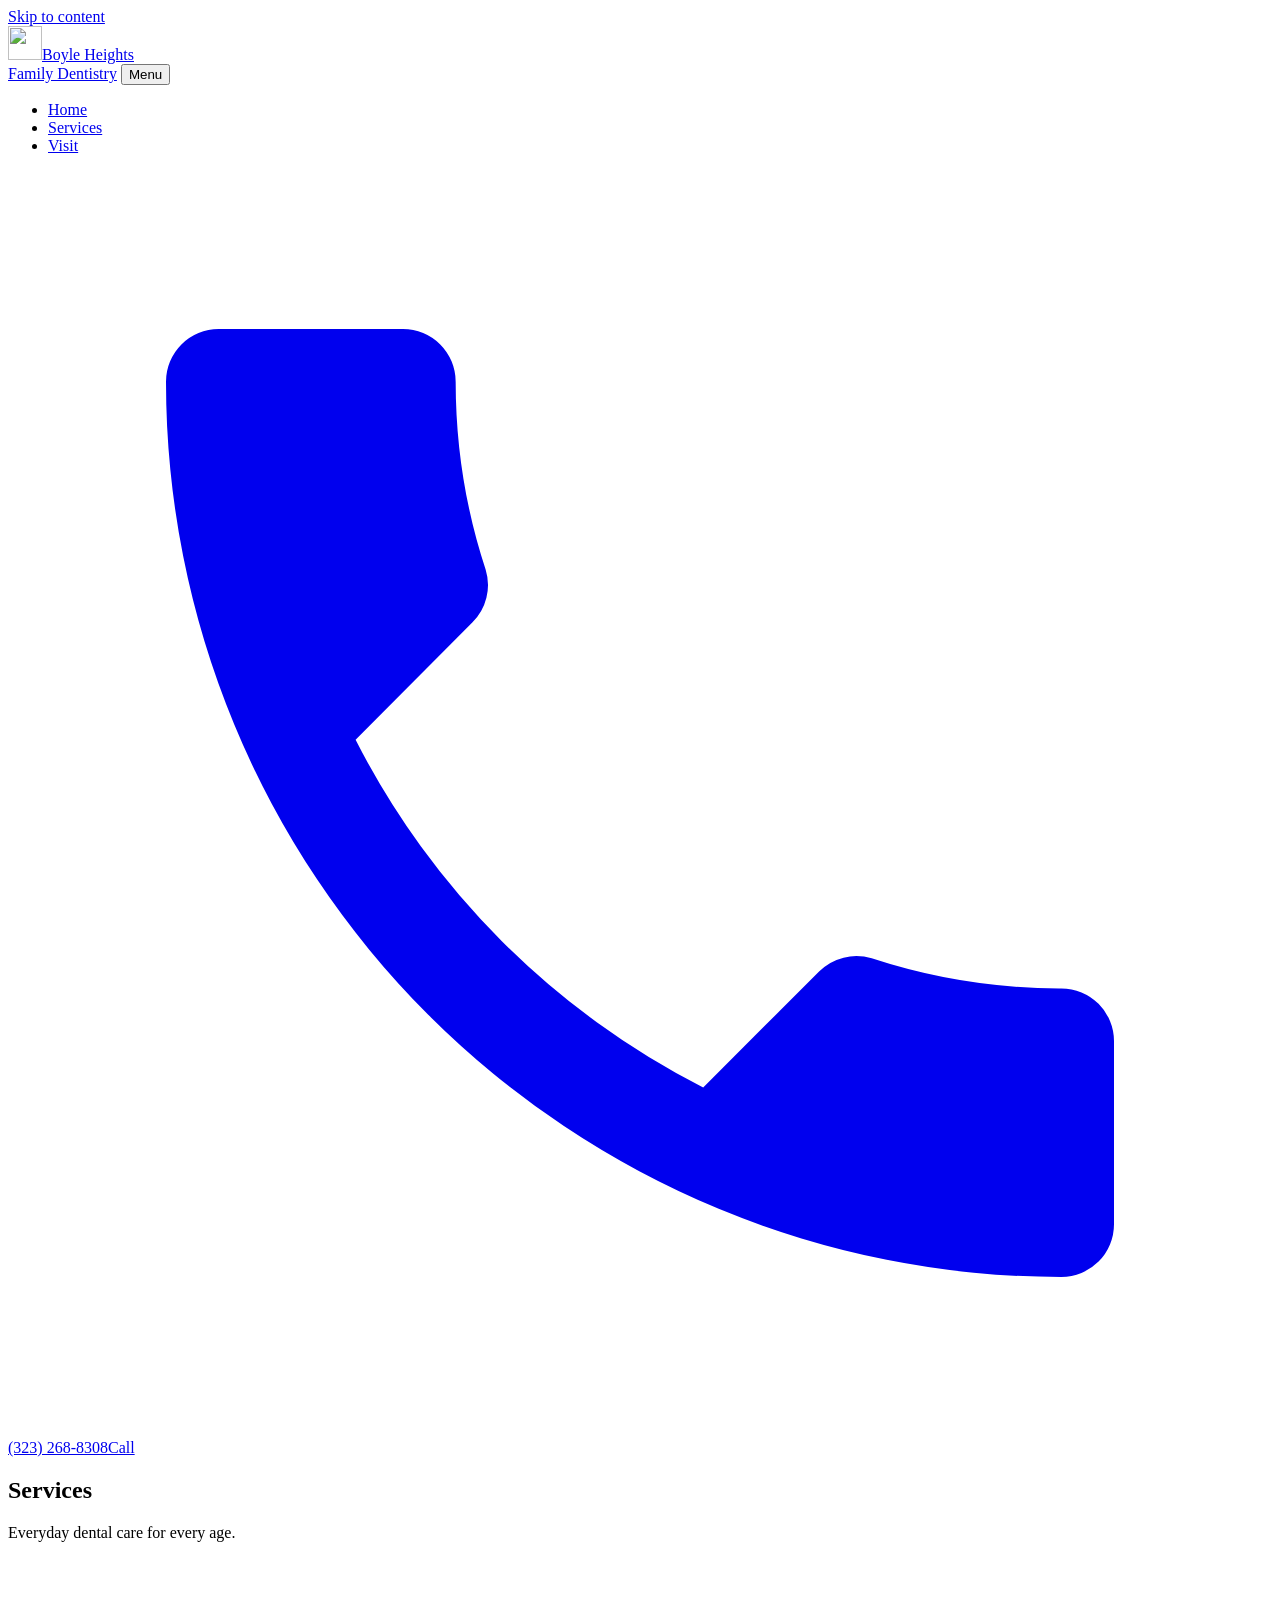
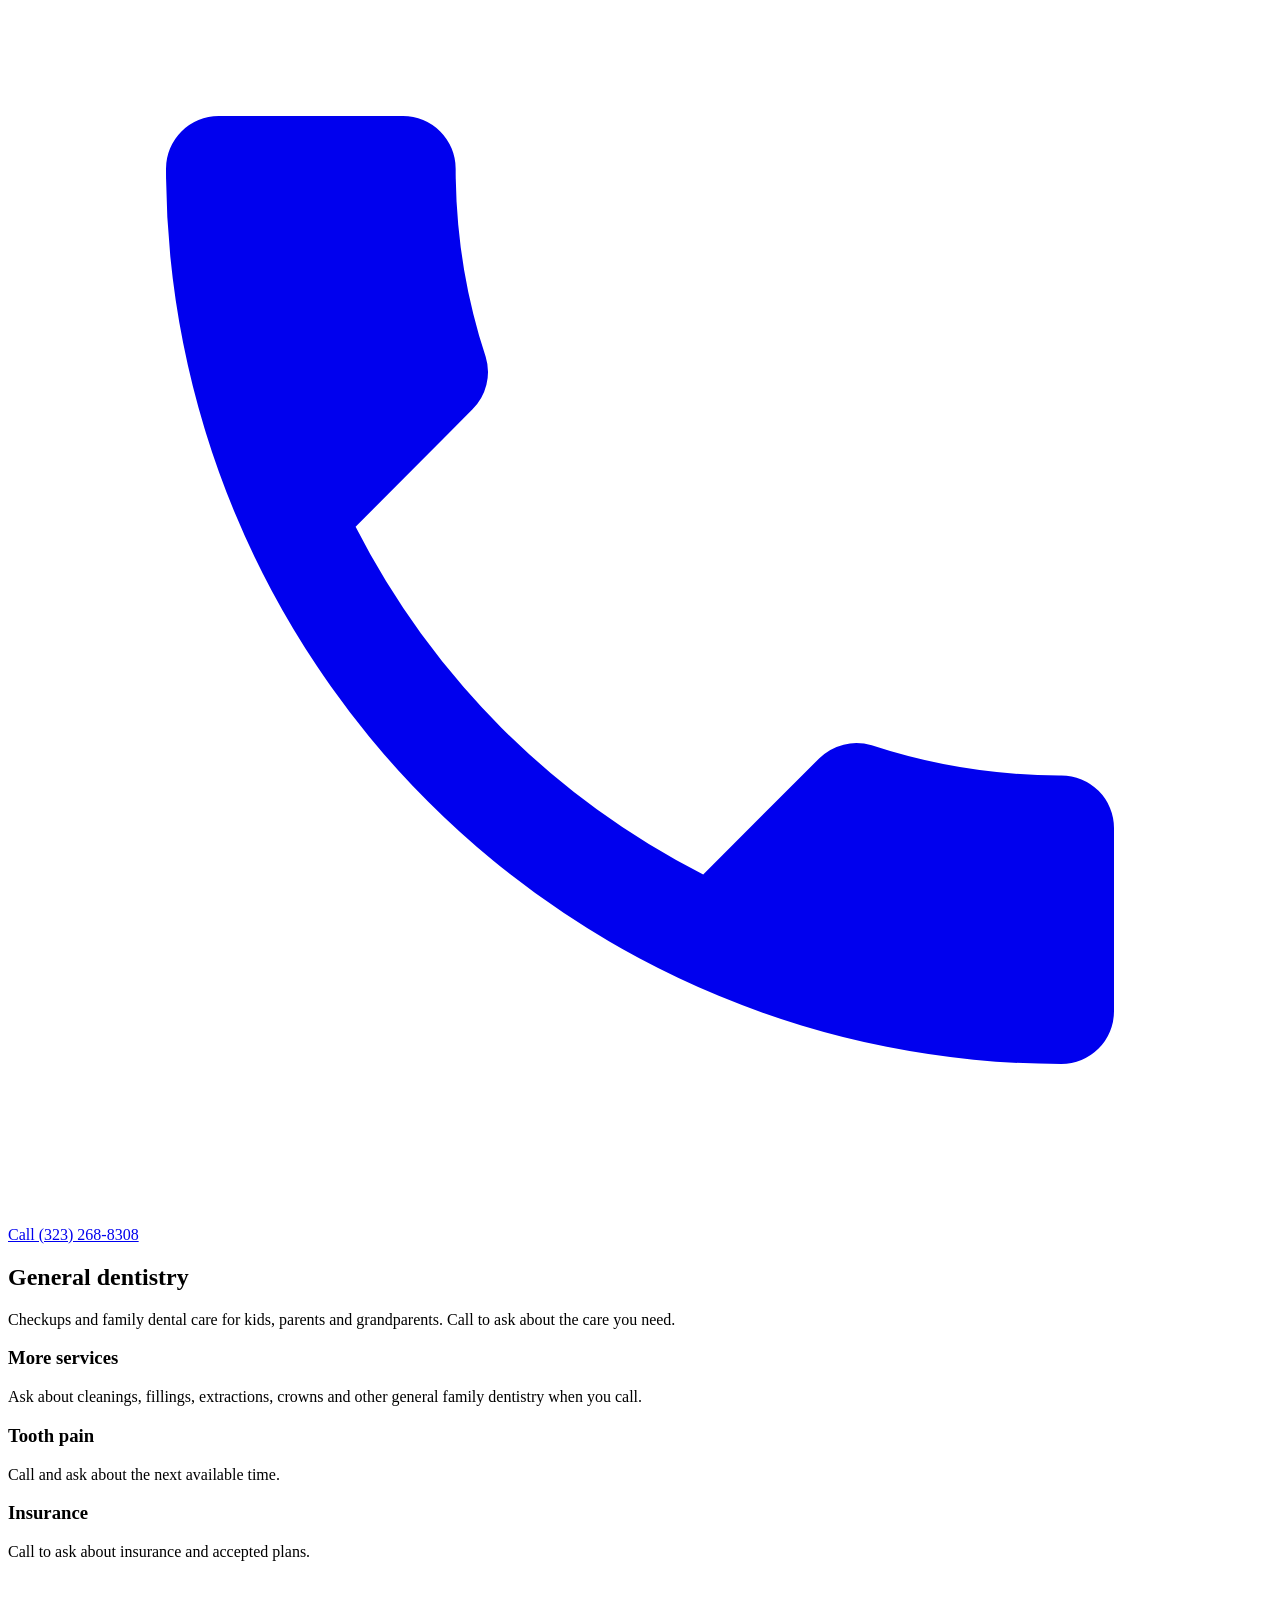
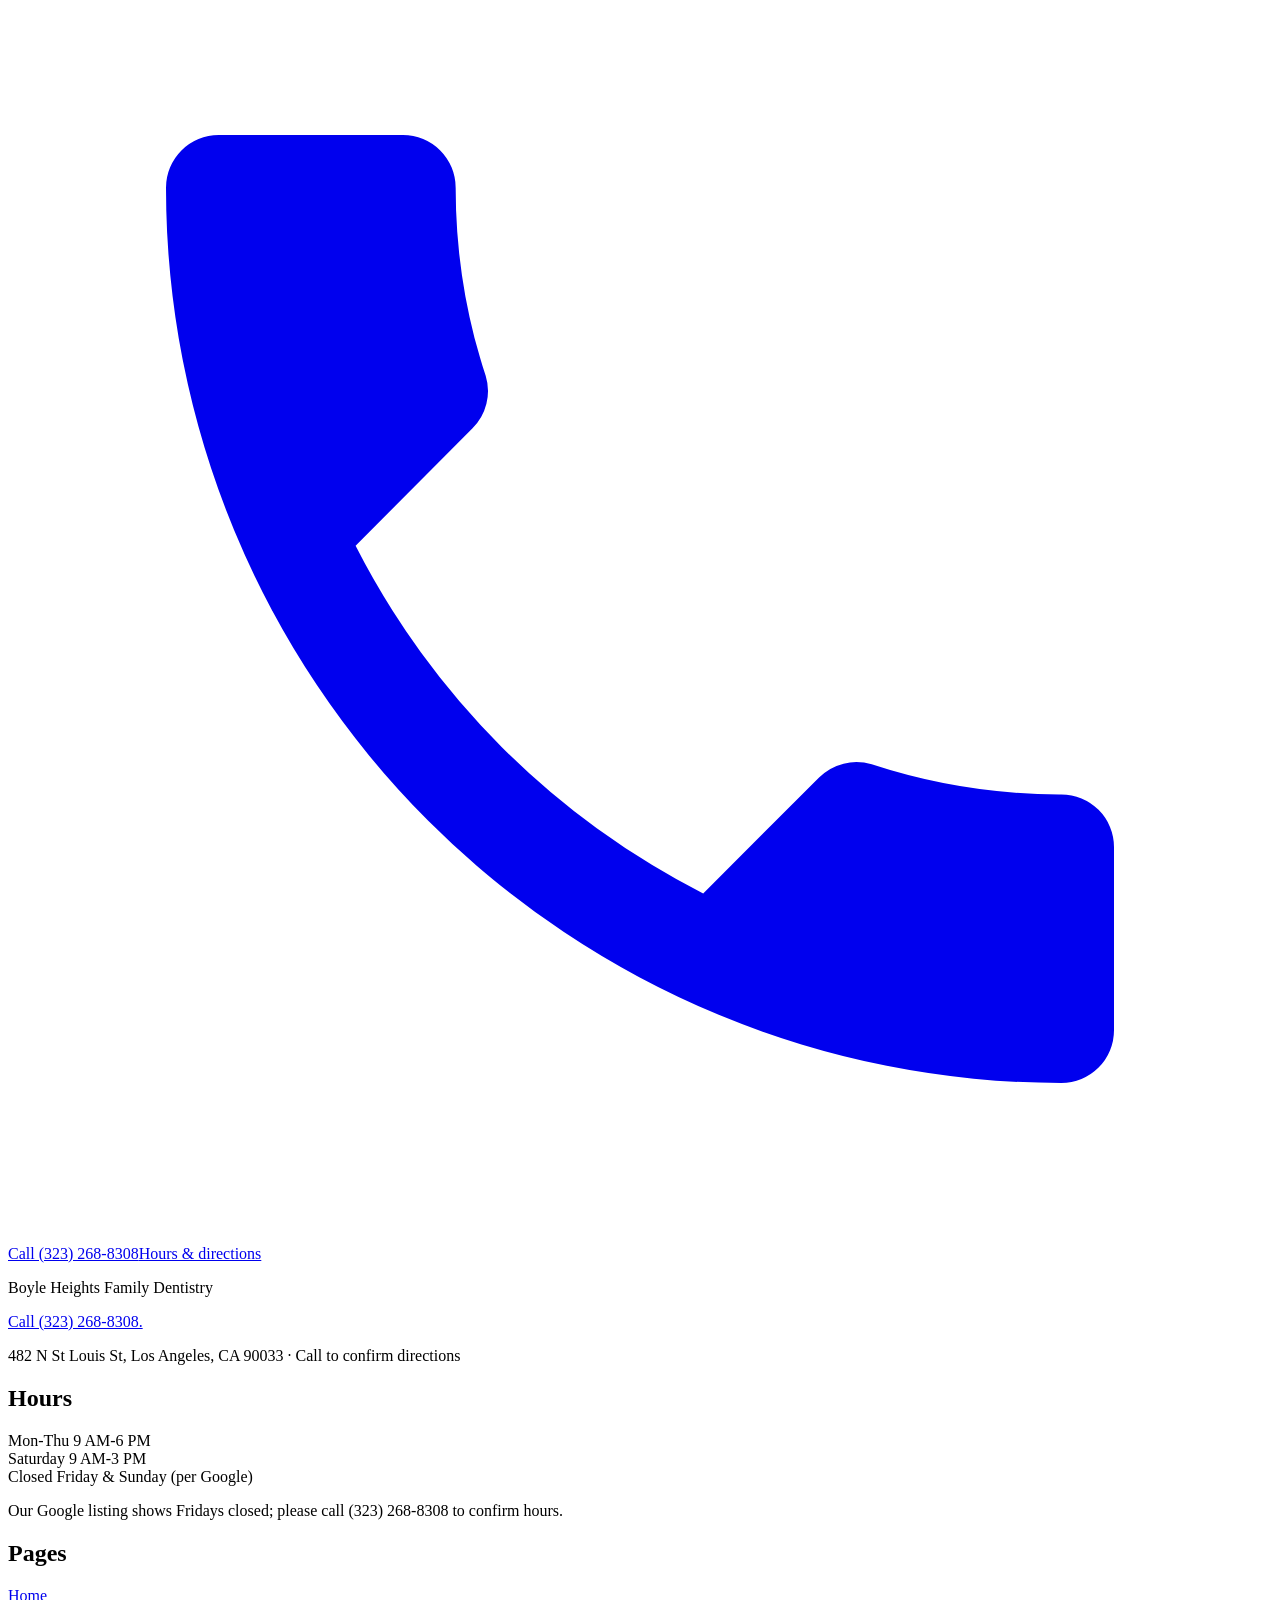
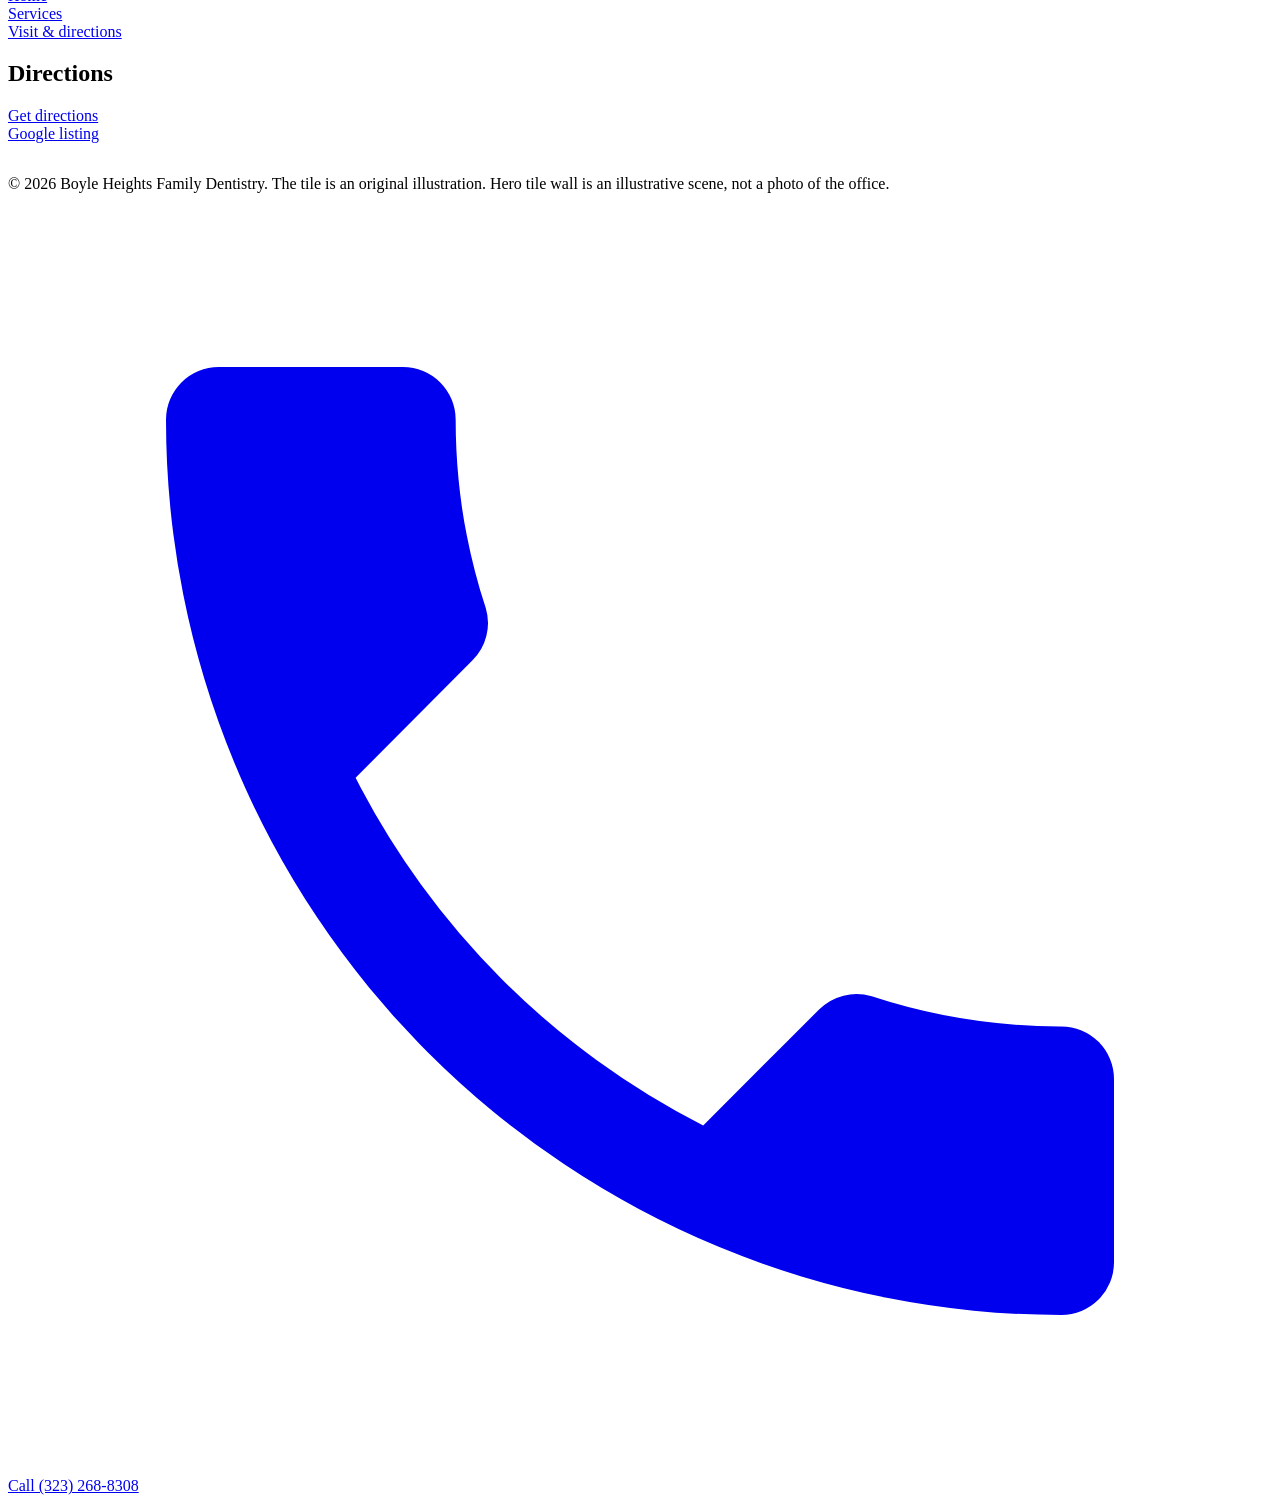
==== commit 3e4e3949: "Replace all [NEED] placeholders with hedged copy for sales demo" ====
--- a/services/index.html
+++ b/services/index.html
@@ -9,13 +9,13 @@
 <button class="menu-btn" type="button" aria-expanded="false" aria-controls="mainnav">Menu</button><nav class="main" id="mainnav" aria-label="Main"><ul><li><a href="/boyle-heights-family-dentistry/">Home</a></li><li><a href="/boyle-heights-family-dentistry/services/" aria-current=page>Services</a></li><li><a href="/boyle-heights-family-dentistry/visit/">Visit</a></li></ul></nav><a class="btn hdr-call" href="tel:+13232688308" aria-label="Call (323) 268-8308"><svg viewBox="0 0 24 24" aria-hidden="true" fill="currentColor"><path d="M6.6 10.8a15.1 15.1 0 0 0 6.6 6.6l2.2-2.2a1 1 0 0 1 1-.25 11.4 11.4 0 0 0 3.6.57 1 1 0 0 1 1 1V20a1 1 0 0 1-1 1A17 17 0 0 1 3 4a1 1 0 0 1 1-1h3.5a1 1 0 0 1 1 1c0 1.25.2 2.45.57 3.57a1 1 0 0 1-.25 1z"/></svg><span class="l-full">(323) 268-8308</span><span class="l-short">Call</span></a></div><div class="band" aria-hidden="true"></div></header>
 <main id="main"><section class="hero page-hero"><h1>Services</h1><p class="sub">Everyday dental care for every age.</p><div><a class="btn big" href="tel:+13232688308"><svg viewBox="0 0 24 24" aria-hidden="true" fill="currentColor"><path d="M6.6 10.8a15.1 15.1 0 0 0 6.6 6.6l2.2-2.2a1 1 0 0 1 1-.25 11.4 11.4 0 0 0 3.6.57 1 1 0 0 1 1 1V20a1 1 0 0 1-1 1A17 17 0 0 1 3 4a1 1 0 0 1 1-1h3.5a1 1 0 0 1 1 1c0 1.25.2 2.45.57 3.57a1 1 0 0 1-.25 1z"/></svg><span>Call (323) 268-8308</span></a></div></section>
 <section><div class="wrap prose"><h2>General dentistry</h2><p>Checkups and family dental care for kids, parents and grandparents. Call to ask about the care you need.</p>
-<h3>More services</h3><p>We only list services the office has confirmed. <span class="need">[NEED: confirm services, e.g. cleanings, fillings, extractions, crowns]</span></p>
-<h3>Tooth pain</h3><p>Call and we'll find you a time. <span class="need">[NEED: confirm same-day/urgent availability]</span></p>
-<h3>Insurance</h3><p>Ask about your insurance when you call. <span class="need">[NEED: accepted plans]</span></p>
+<h3>More services</h3><p>Ask about cleanings, fillings, extractions, crowns and other general family dentistry when you call.</p>
+<h3>Tooth pain</h3><p>Call and ask about the next available time.</p>
+<h3>Insurance</h3><p>Call to ask about insurance and accepted plans.</p>
 <div class="cta-line"><a class="btn" href="tel:+13232688308"><svg viewBox="0 0 24 24" aria-hidden="true" fill="currentColor"><path d="M6.6 10.8a15.1 15.1 0 0 0 6.6 6.6l2.2-2.2a1 1 0 0 1 1-.25 11.4 11.4 0 0 0 3.6.57 1 1 0 0 1 1 1V20a1 1 0 0 1-1 1A17 17 0 0 1 3 4a1 1 0 0 1 1-1h3.5a1 1 0 0 1 1 1c0 1.25.2 2.45.57 3.57a1 1 0 0 1-.25 1z"/></svg><span>Call (323) 268-8308</span></a><a class="btn ghost" href="/boyle-heights-family-dentistry/visit/">Hours &amp; directions</a></div></div></section></main>
 <div class="band" aria-hidden="true"></div>
 <footer class="site plaque-band"><div class="wrap">
-<div class="plaque"><p class="pl-name">Boyle Heights Family Dentistry</p><p class="pl-call"><a href="tel:+13232688308">Call (323) 268-8308.</a></p><p class="pl-addr">482 N St Louis St, Los Angeles, CA 90033 <span class="need">[NEED: confirm address]</span></p></div>
+<div class="plaque"><p class="pl-name">Boyle Heights Family Dentistry</p><p class="pl-call"><a href="tel:+13232688308">Call (323) 268-8308.</a></p><p class="pl-addr">482 N St Louis St, Los Angeles, CA 90033 · Call to confirm directions</p></div>
 <div class="cols">
 <div><h2>Hours</h2><p>Mon-Thu 9 AM-6 PM<br>Saturday 9 AM-3 PM<br>Closed Friday &amp; Sunday (per Google)</p><p class="small fn">Our Google listing shows Fridays closed; please call (323) 268-8308 to confirm hours.</p></div>
 <div><h2>Pages</h2><p><a href="/boyle-heights-family-dentistry/">Home</a><br><a href="/boyle-heights-family-dentistry/services/">Services</a><br><a href="/boyle-heights-family-dentistry/visit/">Visit &amp; directions</a></p></div>
